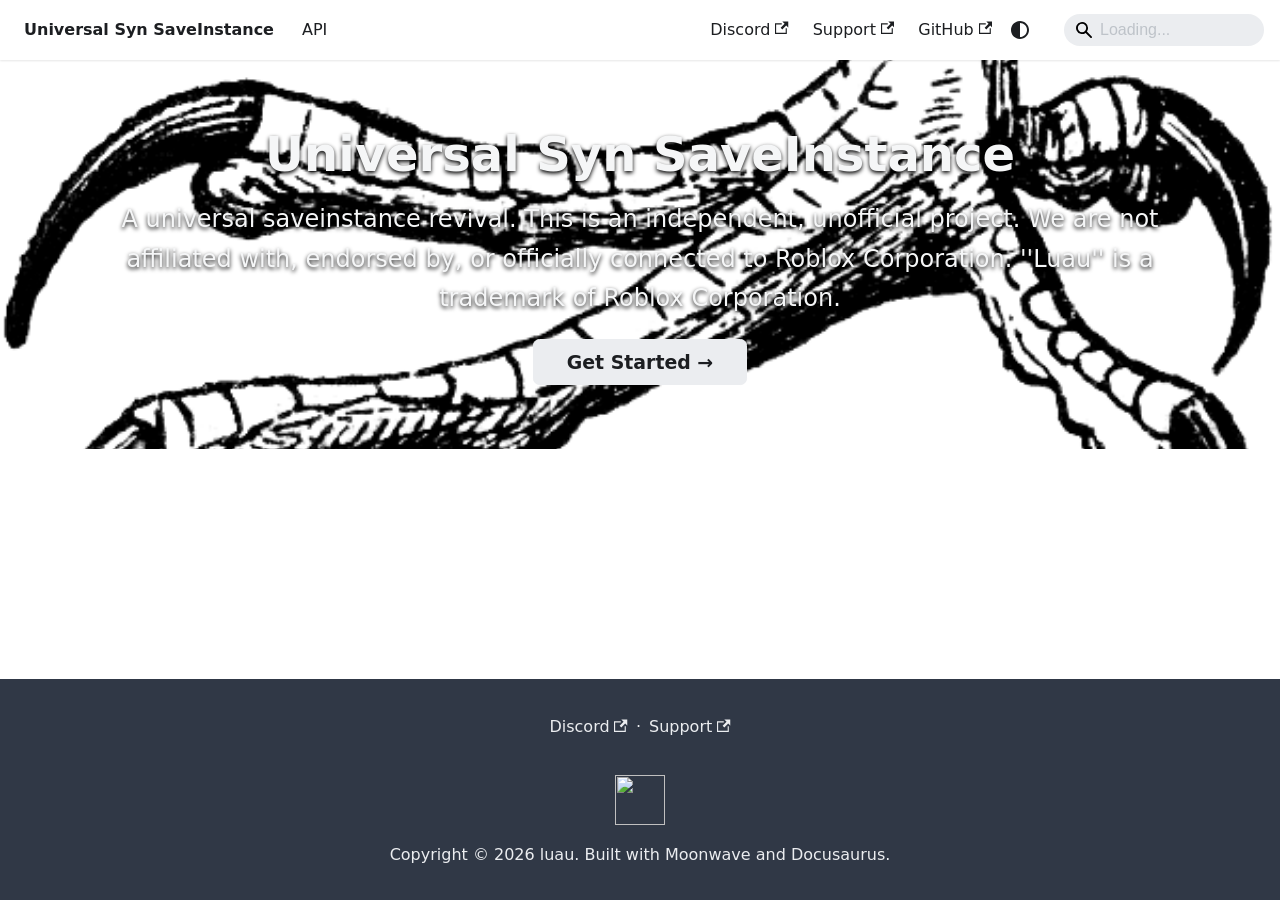
==== docs-site/index.html @ 11d21873 "archived docs site???" ====
<!doctype html>
<html lang="en" dir="ltr" class="plugin-pages plugin-id-default" data-has-hydrated="false">
<head>
<meta charset="UTF-8">
<meta name="generator" content="Docusaurus v3.10.1">
<title data-rh="true">Universal Syn SaveInstance</title><meta data-rh="true" name="viewport" content="width=device-width,initial-scale=1"><meta data-rh="true" name="twitter:card" content="summary_large_image"><meta data-rh="true" property="og:url" content="https://andrewexec.github.io/USSI-Redux/"><meta data-rh="true" property="og:locale" content="en"><meta data-rh="true" name="docusaurus_locale" content="en"><meta data-rh="true" name="docusaurus_tag" content="default"><meta data-rh="true" name="docsearch:language" content="en"><meta data-rh="true" name="docsearch:docusaurus_tag" content="default"><meta data-rh="true" property="og:title" content="Universal Syn SaveInstance"><link data-rh="true" rel="icon" href="/USSI-Redux/favicon.png"><link data-rh="true" rel="canonical" href="https://andrewexec.github.io/USSI-Redux/"><link data-rh="true" rel="alternate" href="https://andrewexec.github.io/USSI-Redux/" hreflang="en"><link data-rh="true" rel="alternate" href="https://andrewexec.github.io/USSI-Redux/" hreflang="x-default"><script data-rh="true">function insertBanner(){var n=document.createElement("div");n.id="__docusaurus-base-url-issue-banner-container";n.innerHTML='\n<div id="__docusaurus-base-url-issue-banner" style="border: thick solid red; background-color: rgb(255, 230, 179); margin: 20px; padding: 20px; font-size: 20px;">\n   <p style="font-weight: bold; font-size: 30px;">Your Docusaurus site did not load properly.</p>\n   <p>A very common reason is a wrong site <a href="https://docusaurus.io/docs/docusaurus.config.js/#baseUrl" style="font-weight: bold;">baseUrl configuration</a>.</p>\n   <p>Current configured baseUrl = <span style="font-weight: bold; color: red;">/USSI-Redux/</span> </p>\n   <p>We suggest trying baseUrl = <span id="__docusaurus-base-url-issue-banner-suggestion-container" style="font-weight: bold; color: green;"></span></p>\n</div>\n',document.body.prepend(n);var e=document.getElementById("__docusaurus-base-url-issue-banner-suggestion-container"),s=window.location.pathname,o="/"===s.substr(-1)?s:s+"/";e.innerHTML=o}document.addEventListener("DOMContentLoaded",(function(){void 0===window.docusaurus&&insertBanner()}))</script><link rel="stylesheet" href="assets/css/styles.0ed07045.css">
<script src="/USSI-Redux/assets/js/runtime~main.121fcdda.js" defer="defer"></script>
<script src="/USSI-Redux/assets/js/main.7735ae00.js" defer="defer"></script>
</head>
<body>
<svg style="display: none;"><defs>
<symbol id="theme-svg-external-link" viewBox="0 0 24 24"><path fill="currentColor" d="M21 13v10h-21v-19h12v2h-10v15h17v-8h2zm3-12h-10.988l4.035 4-6.977 7.07 2.828 2.828 6.977-7.07 4.125 4.172v-11z"/></symbol>
</defs></svg>
<script>!function(){var t=function(){try{return new URLSearchParams(window.location.search).get("docusaurus-theme")}catch(t){}}()||function(){try{return window.localStorage.getItem("theme")}catch(t){}}();document.documentElement.setAttribute("data-theme",t||(window.matchMedia("(prefers-color-scheme: dark)").matches?"dark":"light")),document.documentElement.setAttribute("data-theme-choice",t||"system")}(),function(){try{const c=new URLSearchParams(window.location.search).entries();for(var[t,e]of c)if(t.startsWith("docusaurus-data-")){var a=t.replace("docusaurus-data-","data-");document.documentElement.setAttribute(a,e)}}catch(t){}}()</script><div id="__docusaurus"><div role="region" aria-label="Skip to main content"><a class="skipToContent_fXgn" href="#__docusaurus_skipToContent_fallback">Skip to main content</a></div><nav aria-label="Main" class="theme-layout-navbar navbar navbar--fixed-top"><div class="navbar__inner"><div class="theme-layout-navbar-left navbar__items"><button aria-label="Toggle navigation bar" aria-expanded="false" class="navbar__toggle clean-btn" type="button"><svg width="30" height="30" viewBox="0 0 30 30" aria-hidden="true"><path stroke="currentColor" stroke-linecap="round" stroke-miterlimit="10" stroke-width="2" d="M4 7h22M4 15h22M4 23h22"></path></svg></button><a class="navbar__brand" href="/USSI-Redux/"><div class="navbar__logo"><img src="/USSI-Redux/favicon.png" alt="" class="themedComponent_mlkZ themedComponent--light_NVdE"><img src="/USSI-Redux/favicon.png" alt="" class="themedComponent_mlkZ themedComponent--dark_xIcU"></div><b class="navbar__title text--truncate">Universal Syn SaveInstance</b></a><a class="navbar__item navbar__link" href="/USSI-Redux/api/">API</a></div><div class="theme-layout-navbar-right navbar__items navbar__items--right"><a href="https://discord.gg/wx4ThpAsmw" target="_blank" rel="noopener noreferrer" class="navbar__item navbar__link">Discord<svg width="13.5" height="13.5" aria-label="(opens in new tab)" class="iconExternalLink_nPIU"><use href="#theme-svg-external-link"></use></svg></a><a href="https://ko-fi.com/M4M1JNH5G" target="_blank" rel="noopener noreferrer" class="navbar__item navbar__link">Support<svg width="13.5" height="13.5" aria-label="(opens in new tab)" class="iconExternalLink_nPIU"><use href="#theme-svg-external-link"></use></svg></a><a href="https://github.com/andrewexec/USSI-Redux" target="_blank" rel="noopener noreferrer" class="navbar__item navbar__link">GitHub<svg width="13.5" height="13.5" aria-label="(opens in new tab)" class="iconExternalLink_nPIU"><use href="#theme-svg-external-link"></use></svg></a><div class="toggle_vylO colorModeToggle_DEke"><button class="clean-btn toggleButton_gllP toggleButtonDisabled_aARS" type="button" disabled="" title="system mode" aria-label="Switch between dark and light mode (currently system mode)"><svg viewBox="0 0 24 24" width="24" height="24" aria-hidden="true" class="toggleIcon_g3eP lightToggleIcon_pyhR"><path fill="currentColor" d="M12,9c1.65,0,3,1.35,3,3s-1.35,3-3,3s-3-1.35-3-3S10.35,9,12,9 M12,7c-2.76,0-5,2.24-5,5s2.24,5,5,5s5-2.24,5-5 S14.76,7,12,7L12,7z M2,13l2,0c0.55,0,1-0.45,1-1s-0.45-1-1-1l-2,0c-0.55,0-1,0.45-1,1S1.45,13,2,13z M20,13l2,0c0.55,0,1-0.45,1-1 s-0.45-1-1-1l-2,0c-0.55,0-1,0.45-1,1S19.45,13,20,13z M11,2v2c0,0.55,0.45,1,1,1s1-0.45,1-1V2c0-0.55-0.45-1-1-1S11,1.45,11,2z M11,20v2c0,0.55,0.45,1,1,1s1-0.45,1-1v-2c0-0.55-0.45-1-1-1C11.45,19,11,19.45,11,20z M5.99,4.58c-0.39-0.39-1.03-0.39-1.41,0 c-0.39,0.39-0.39,1.03,0,1.41l1.06,1.06c0.39,0.39,1.03,0.39,1.41,0s0.39-1.03,0-1.41L5.99,4.58z M18.36,16.95 c-0.39-0.39-1.03-0.39-1.41,0c-0.39,0.39-0.39,1.03,0,1.41l1.06,1.06c0.39,0.39,1.03,0.39,1.41,0c0.39-0.39,0.39-1.03,0-1.41 L18.36,16.95z M19.42,5.99c0.39-0.39,0.39-1.03,0-1.41c-0.39-0.39-1.03-0.39-1.41,0l-1.06,1.06c-0.39,0.39-0.39,1.03,0,1.41 s1.03,0.39,1.41,0L19.42,5.99z M7.05,18.36c0.39-0.39,0.39-1.03,0-1.41c-0.39-0.39-1.03-0.39-1.41,0l-1.06,1.06 c-0.39,0.39-0.39,1.03,0,1.41s1.03,0.39,1.41,0L7.05,18.36z"></path></svg><svg viewBox="0 0 24 24" width="24" height="24" aria-hidden="true" class="toggleIcon_g3eP darkToggleIcon_wfgR"><path fill="currentColor" d="M9.37,5.51C9.19,6.15,9.1,6.82,9.1,7.5c0,4.08,3.32,7.4,7.4,7.4c0.68,0,1.35-0.09,1.99-0.27C17.45,17.19,14.93,19,12,19 c-3.86,0-7-3.14-7-7C5,9.07,6.81,6.55,9.37,5.51z M12,3c-4.97,0-9,4.03-9,9s4.03,9,9,9s9-4.03,9-9c0-0.46-0.04-0.92-0.1-1.36 c-0.98,1.37-2.58,2.26-4.4,2.26c-2.98,0-5.4-2.42-5.4-5.4c0-1.81,0.89-3.42,2.26-4.4C12.92,3.04,12.46,3,12,3L12,3z"></path></svg><svg viewBox="0 0 24 24" width="24" height="24" aria-hidden="true" class="toggleIcon_g3eP systemToggleIcon_QzmC"><path fill="currentColor" d="m12 21c4.971 0 9-4.029 9-9s-4.029-9-9-9-9 4.029-9 9 4.029 9 9 9zm4.95-13.95c1.313 1.313 2.05 3.093 2.05 4.95s-0.738 3.637-2.05 4.95c-1.313 1.313-3.093 2.05-4.95 2.05v-14c1.857 0 3.637 0.737 4.95 2.05z"></path></svg></button></div><div class="navbarSearchContainer_Bca1"><div class="navbar__search"><span aria-label="expand searchbar" role="button" class="search-icon" tabindex="0"></span><input id="search_input_react" type="search" placeholder="Loading..." aria-label="Search" class="navbar__search-input search-bar" disabled=""></div></div></div></div><div role="presentation" class="navbar-sidebar__backdrop"></div></nav><div id="__docusaurus_skipToContent_fallback" class="theme-layout-main main-wrapper mainWrapper_z2l0"><header class="hero heroBanner_e1Bh" style="background-image:url(&quot;logo.png&quot;)"><div class="container"><h1 class="hero__title titleOnBannerImage_r7kd">Universal Syn SaveInstance</h1><p class="hero__subtitle taglineOnBannerImage_dLPr">A universal saveinstance revival. This is an independent, unofficial project. We are not affiliated with, endorsed by, or officially connected to Roblox Corporation. &#x27;&#x27;Luau&#x27;&#x27; is a trademark of Roblox Corporation.</p><div class="buttons_VwD3"><a class="button button--secondary button--lg" href="/USSI-Redux/api">Get Started →</a></div></div></header><main><div class="container"></div></main></div><footer class="theme-layout-footer footer footer--dark"><div class="container container-fluid"><div class="footer__links text--center"><div class="footer__links"><a href="https://discord.gg/wx4ThpAsmw" target="_blank" rel="noopener noreferrer" class="footer__link-item">Discord<svg width="13.5" height="13.5" aria-label="(opens in new tab)" class="iconExternalLink_nPIU"><use href="#theme-svg-external-link"></use></svg></a><span class="footer__link-separator">·</span><a href="https://ko-fi.com/M4M1JNH5G" target="_blank" rel="noopener noreferrer" class="footer__link-item">Support<svg width="13.5" height="13.5" aria-label="(opens in new tab)" class="iconExternalLink_nPIU"><use href="#theme-svg-external-link"></use></svg></a></div></div><div class="footer__bottom text--center"><div class="margin-bottom--sm"><img src="/USSI-Redux/favicon.png" class="footer__logo themedComponent_mlkZ themedComponent--light_NVdE" width="50" height="50"><img src="/USSI-Redux/favicon.png" class="footer__logo themedComponent_mlkZ themedComponent--dark_xIcU" width="50" height="50"></div><div class="footer__copyright">Copyright © 2026 luau. Built with Moonwave and Docusaurus.</div></div></div></footer></div>
</body>
</html>
---- docs-site/assets/css/styles.0ed07045.css ----
.col,.container{padding:0 var(--ifm-spacing-horizontal);width:100%}.markdown>h2,.markdown>h3,.markdown>h4,.markdown>h5,.markdown>h6{margin-bottom:calc(var(--ifm-heading-vertical-rhythm-bottom)*var(--ifm-leading))}body,ol ol,ol ul,ul ol,ul ul{margin:0}blockquote,pre{margin:0 0 var(--ifm-spacing-vertical)}.breadcrumbs__link,.button{transition-timing-function:var(--ifm-transition-timing-default)}.button,code{vertical-align:middle}.button--outline.button--active,.button--outline:active,.button--outline:hover,:root{--ifm-button-color:var(--ifm-font-color-base-inverse)}.menu__link:hover,a{transition:color var(--ifm-transition-fast) var(--ifm-transition-timing-default)}.navbar--dark,:root{--ifm-navbar-link-hover-color:var(--ifm-color-primary)}.menu,.navbar-sidebar{overflow-x:hidden}:root,html[data-theme=dark]{--ifm-color-emphasis-500:var(--ifm-color-gray-500)}.button,.dropdown__link,.searchbox,.text--truncate{white-space:nowrap}.searchbox__reset:focus,.searchbox__submit:focus{outline:0}.markdown li,body{word-wrap:break-word}.toggleButton_gllP,html{-webkit-tap-highlight-color:transparent}:root{--ifm-color-scheme:light;--ifm-dark-value:10%;--ifm-darker-value:15%;--ifm-darkest-value:30%;--ifm-light-value:15%;--ifm-lighter-value:30%;--ifm-lightest-value:50%;--ifm-contrast-background-value:90%;--ifm-contrast-foreground-value:70%;--ifm-contrast-background-dark-value:70%;--ifm-contrast-foreground-dark-value:90%;--ifm-color-primary:#3578e5;--ifm-color-secondary:#ebedf0;--ifm-color-success:#00a400;--ifm-color-info:#54c7ec;--ifm-color-warning:#ffba00;--ifm-color-danger:#fa383e;--ifm-color-primary-dark:#306cce;--ifm-color-primary-darker:#2d66c3;--ifm-color-primary-darkest:#2554a0;--ifm-color-primary-light:#538ce9;--ifm-color-primary-lighter:#72a1ed;--ifm-color-primary-lightest:#9abcf2;--ifm-color-primary-contrast-background:#ebf2fc;--ifm-color-primary-contrast-foreground:#102445;--ifm-color-secondary-dark:#d4d5d8;--ifm-color-secondary-darker:#c8c9cc;--ifm-color-secondary-darkest:#a4a6a8;--ifm-color-secondary-light:#eef0f2;--ifm-color-secondary-lighter:#f1f2f5;--ifm-color-secondary-lightest:#f5f6f8;--ifm-color-secondary-contrast-background:#fdfdfe;--ifm-color-secondary-contrast-foreground:#474748;--ifm-color-success-dark:#009400;--ifm-color-success-darker:#008b00;--ifm-color-success-darkest:#007300;--ifm-color-success-light:#26b226;--ifm-color-success-lighter:#4dbf4d;--ifm-color-success-lightest:#80d280;--ifm-color-success-contrast-background:#e6f6e6;--ifm-color-success-contrast-foreground:#003100;--ifm-color-info-dark:#4cb3d4;--ifm-color-info-darker:#47a9c9;--ifm-color-info-darkest:#3b8ba5;--ifm-color-info-light:#6ecfef;--ifm-color-info-lighter:#87d8f2;--ifm-color-info-lightest:#aae3f6;--ifm-color-info-contrast-background:#eef9fd;--ifm-color-info-contrast-foreground:#193c47;--ifm-color-warning-dark:#e6a700;--ifm-color-warning-darker:#d99e00;--ifm-color-warning-darkest:#b38200;--ifm-color-warning-light:#ffc426;--ifm-color-warning-lighter:#ffcf4d;--ifm-color-warning-lightest:#ffdd80;--ifm-color-warning-contrast-background:#fff8e6;--ifm-color-warning-contrast-foreground:#4d3800;--ifm-color-danger-dark:#e13238;--ifm-color-danger-darker:#d53035;--ifm-color-danger-darkest:#af272b;--ifm-color-danger-light:#fb565b;--ifm-color-danger-lighter:#fb7478;--ifm-color-danger-lightest:#fd9c9f;--ifm-color-danger-contrast-background:#ffebec;--ifm-color-danger-contrast-foreground:#4b1113;--ifm-color-white:#fff;--ifm-color-black:#000;--ifm-color-gray-0:var(--ifm-color-white);--ifm-color-gray-100:#f5f6f7;--ifm-color-gray-200:#ebedf0;--ifm-color-gray-300:#dadde1;--ifm-color-gray-400:#ccd0d5;--ifm-color-gray-500:#bec3c9;--ifm-color-gray-600:#8d949e;--ifm-color-gray-700:#606770;--ifm-color-gray-800:#444950;--ifm-color-gray-900:#1c1e21;--ifm-color-gray-1000:var(--ifm-color-black);--ifm-color-emphasis-0:var(--ifm-color-gray-0);--ifm-color-emphasis-100:var(--ifm-color-gray-100);--ifm-color-emphasis-200:var(--ifm-color-gray-200);--ifm-color-emphasis-300:var(--ifm-color-gray-300);--ifm-color-emphasis-400:var(--ifm-color-gray-400);--ifm-color-emphasis-600:var(--ifm-color-gray-600);--ifm-color-emphasis-700:var(--ifm-color-gray-700);--ifm-color-emphasis-800:var(--ifm-color-gray-800);--ifm-color-emphasis-900:var(--ifm-color-gray-900);--ifm-color-emphasis-1000:var(--ifm-color-gray-1000);--ifm-color-content:var(--ifm-color-emphasis-900);--ifm-color-content-inverse:var(--ifm-color-emphasis-0);--ifm-color-content-secondary:#525860;--ifm-background-color:#0000;--ifm-background-surface-color:var(--ifm-color-content-inverse);--ifm-global-border-width:1px;--ifm-global-radius:0.4rem;--ifm-hover-overlay:#0000000d;--ifm-font-color-base:var(--ifm-color-content);--ifm-font-color-base-inverse:var(--ifm-color-content-inverse);--ifm-font-color-secondary:var(--ifm-color-content-secondary);--ifm-font-family-base:system-ui,-apple-system,Segoe UI,Roboto,Ubuntu,Cantarell,Noto Sans,sans-serif,BlinkMacSystemFont,"Segoe UI",Helvetica,Arial,sans-serif,"Apple Color Emoji","Segoe UI Emoji","Segoe UI Symbol";--ifm-font-family-monospace:SFMono-Regular,Menlo,Monaco,Consolas,"Liberation Mono","Courier New",monospace;--ifm-font-size-base:100%;--ifm-font-weight-light:300;--ifm-font-weight-normal:400;--ifm-font-weight-semibold:500;--ifm-font-weight-bold:700;--ifm-font-weight-base:var(--ifm-font-weight-normal);--ifm-line-height-base:1.65;--ifm-global-spacing:1rem;--ifm-spacing-vertical:var(--ifm-global-spacing);--ifm-spacing-horizontal:var(--ifm-global-spacing);--ifm-transition-fast:200ms;--ifm-transition-slow:400ms;--ifm-transition-timing-default:cubic-bezier(0.08,0.52,0.52,1);--ifm-global-shadow-lw:0 1px 2px 0 #0000001a;--ifm-global-shadow-md:0 5px 40px #0003;--ifm-global-shadow-tl:0 12px 28px 0 #0003,0 2px 4px 0 #0000001a;--ifm-z-index-dropdown:100;--ifm-z-index-fixed:200;--ifm-z-index-overlay:400;--ifm-container-width:1140px;--ifm-container-width-xl:1320px;--ifm-code-background:#f6f7f8;--ifm-code-border-radius:var(--ifm-global-radius);--ifm-code-font-size:90%;--ifm-code-padding-horizontal:0.1rem;--ifm-code-padding-vertical:0.1rem;--ifm-pre-background:var(--ifm-code-background);--ifm-pre-border-radius:var(--ifm-code-border-radius);--ifm-pre-color:inherit;--ifm-pre-line-height:1.45;--ifm-pre-padding:1rem;--ifm-heading-color:inherit;--ifm-heading-margin-top:0;--ifm-heading-margin-bottom:var(--ifm-spacing-vertical);--ifm-heading-font-family:var(--ifm-font-family-base);--ifm-heading-font-weight:var(--ifm-font-weight-bold);--ifm-heading-line-height:1.25;--ifm-h1-font-size:2rem;--ifm-h2-font-size:1.5rem;--ifm-h3-font-size:1.25rem;--ifm-h4-font-size:1rem;--ifm-h5-font-size:0.875rem;--ifm-h6-font-size:0.85rem;--ifm-image-alignment-padding:1.25rem;--ifm-leading-desktop:1.25;--ifm-leading:calc(var(--ifm-leading-desktop)*1rem);--ifm-list-left-padding:2rem;--ifm-list-margin:1rem;--ifm-list-item-margin:0.25rem;--ifm-list-paragraph-margin:1rem;--ifm-table-cell-padding:0.75rem;--ifm-table-background:#0000;--ifm-table-stripe-background:#00000008;--ifm-table-border-width:1px;--ifm-table-border-color:var(--ifm-color-emphasis-300);--ifm-table-head-background:inherit;--ifm-table-head-color:inherit;--ifm-table-head-font-weight:var(--ifm-font-weight-bold);--ifm-table-cell-color:inherit;--ifm-link-color:var(--ifm-color-primary);--ifm-link-decoration:none;--ifm-link-hover-color:var(--ifm-link-color);--ifm-link-hover-decoration:underline;--ifm-paragraph-margin-bottom:var(--ifm-leading);--ifm-blockquote-font-size:var(--ifm-font-size-base);--ifm-blockquote-border-left-width:2px;--ifm-blockquote-padding-horizontal:var(--ifm-spacing-horizontal);--ifm-blockquote-padding-vertical:0;--ifm-blockquote-shadow:none;--ifm-blockquote-color:var(--ifm-color-emphasis-800);--ifm-blockquote-border-color:var(--ifm-color-emphasis-300);--ifm-hr-background-color:var(--ifm-color-emphasis-500);--ifm-hr-height:1px;--ifm-hr-margin-vertical:1.5rem;--ifm-scrollbar-size:7px;--ifm-scrollbar-track-background-color:#f1f1f1;--ifm-scrollbar-thumb-background-color:silver;--ifm-scrollbar-thumb-hover-background-color:#a7a7a7;--ifm-alert-background-color:inherit;--ifm-alert-border-color:inherit;--ifm-alert-border-radius:var(--ifm-global-radius);--ifm-alert-border-width:0px;--ifm-alert-border-left-width:5px;--ifm-alert-color:var(--ifm-font-color-base);--ifm-alert-padding-horizontal:var(--ifm-spacing-horizontal);--ifm-alert-padding-vertical:var(--ifm-spacing-vertical);--ifm-alert-shadow:var(--ifm-global-shadow-lw);--ifm-avatar-intro-margin:1rem;--ifm-avatar-intro-alignment:inherit;--ifm-avatar-photo-size:3rem;--ifm-badge-background-color:inherit;--ifm-badge-border-color:inherit;--ifm-badge-border-radius:var(--ifm-global-radius);--ifm-badge-border-width:var(--ifm-global-border-width);--ifm-badge-color:var(--ifm-color-white);--ifm-badge-padding-horizontal:calc(var(--ifm-spacing-horizontal)*0.5);--ifm-badge-padding-vertical:calc(var(--ifm-spacing-vertical)*0.25);--ifm-breadcrumb-border-radius:1.5rem;--ifm-breadcrumb-spacing:0.5rem;--ifm-breadcrumb-color-active:var(--ifm-color-primary);--ifm-breadcrumb-item-background-active:var(--ifm-hover-overlay);--ifm-breadcrumb-padding-horizontal:0.8rem;--ifm-breadcrumb-padding-vertical:0.4rem;--ifm-breadcrumb-size-multiplier:1;--ifm-breadcrumb-separator:url('data:image/svg+xml;utf8,<svg xmlns="http://www.w3.org/2000/svg" x="0px" y="0px" viewBox="0 0 256 256"><g><g><polygon points="79.093,0 48.907,30.187 146.72,128 48.907,225.813 79.093,256 207.093,128"/></g></g><g></g><g></g><g></g><g></g><g></g><g></g><g></g><g></g><g></g><g></g><g></g><g></g><g></g><g></g><g></g></svg>');--ifm-breadcrumb-separator-filter:none;--ifm-breadcrumb-separator-size:0.5rem;--ifm-breadcrumb-separator-size-multiplier:1.25;--ifm-button-background-color:inherit;--ifm-button-border-color:var(--ifm-button-background-color);--ifm-button-border-width:var(--ifm-global-border-width);--ifm-button-font-weight:var(--ifm-font-weight-bold);--ifm-button-padding-horizontal:1.5rem;--ifm-button-padding-vertical:0.375rem;--ifm-button-size-multiplier:1;--ifm-button-transition-duration:var(--ifm-transition-fast);--ifm-button-border-radius:calc(var(--ifm-global-radius)*var(--ifm-button-size-multiplier));--ifm-button-group-spacing:2px;--ifm-card-background-color:var(--ifm-background-surface-color);--ifm-card-border-radius:calc(var(--ifm-global-radius)*2);--ifm-card-horizontal-spacing:var(--ifm-global-spacing);--ifm-card-vertical-spacing:var(--ifm-global-spacing);--ifm-toc-border-color:var(--ifm-color-emphasis-300);--ifm-toc-link-color:var(--ifm-color-content-secondary);--ifm-toc-padding-vertical:0.5rem;--ifm-toc-padding-horizontal:0.5rem;--ifm-dropdown-background-color:var(--ifm-background-surface-color);--ifm-dropdown-font-weight:var(--ifm-font-weight-semibold);--ifm-dropdown-link-color:var(--ifm-font-color-base);--ifm-dropdown-hover-background-color:var(--ifm-hover-overlay);--ifm-footer-background-color:var(--ifm-color-emphasis-100);--ifm-footer-color:inherit;--ifm-footer-link-color:var(--ifm-color-emphasis-700);--ifm-footer-link-hover-color:var(--ifm-color-primary);--ifm-footer-link-horizontal-spacing:0.5rem;--ifm-footer-padding-horizontal:calc(var(--ifm-spacing-horizontal)*2);--ifm-footer-padding-vertical:calc(var(--ifm-spacing-vertical)*2);--ifm-footer-title-color:inherit;--ifm-footer-logo-max-width:min(30rem,90vw);--ifm-hero-background-color:var(--ifm-background-surface-color);--ifm-hero-text-color:var(--ifm-color-emphasis-800);--ifm-menu-color:var(--ifm-color-emphasis-700);--ifm-menu-color-active:var(--ifm-color-primary);--ifm-menu-color-background-active:var(--ifm-hover-overlay);--ifm-menu-color-background-hover:var(--ifm-hover-overlay);--ifm-menu-link-padding-horizontal:0.75rem;--ifm-menu-link-padding-vertical:0.375rem;--ifm-menu-link-sublist-icon:url('data:image/svg+xml;utf8,<svg xmlns="http://www.w3.org/2000/svg" width="16px" height="16px" viewBox="0 0 24 24"><path fill="rgba(0,0,0,0.5)" d="M7.41 15.41L12 10.83l4.59 4.58L18 14l-6-6-6 6z"></path></svg>');--ifm-menu-link-sublist-icon-filter:none;--ifm-navbar-background-color:var(--ifm-background-surface-color);--ifm-navbar-height:3.75rem;--ifm-navbar-item-padding-horizontal:0.75rem;--ifm-navbar-item-padding-vertical:0.25rem;--ifm-navbar-link-color:var(--ifm-font-color-base);--ifm-navbar-link-active-color:var(--ifm-link-color);--ifm-navbar-padding-horizontal:var(--ifm-spacing-horizontal);--ifm-navbar-padding-vertical:calc(var(--ifm-spacing-vertical)*0.5);--ifm-navbar-shadow:var(--ifm-global-shadow-lw);--ifm-navbar-search-input-background-color:var(--ifm-color-emphasis-200);--ifm-navbar-search-input-color:var(--ifm-color-emphasis-800);--ifm-navbar-search-input-placeholder-color:var(--ifm-color-emphasis-500);--ifm-navbar-search-input-icon:url('data:image/svg+xml;utf8,<svg fill="currentColor" xmlns="http://www.w3.org/2000/svg" viewBox="0 0 16 16" height="16px" width="16px"><path d="M6.02945,10.20327a4.17382,4.17382,0,1,1,4.17382-4.17382A4.15609,4.15609,0,0,1,6.02945,10.20327Zm9.69195,4.2199L10.8989,9.59979A5.88021,5.88021,0,0,0,12.058,6.02856,6.00467,6.00467,0,1,0,9.59979,10.8989l4.82338,4.82338a.89729.89729,0,0,0,1.29912,0,.89749.89749,0,0,0-.00087-1.29909Z" /></svg>');--ifm-navbar-sidebar-width:83vw;--ifm-pagination-border-radius:var(--ifm-global-radius);--ifm-pagination-color-active:var(--ifm-color-primary);--ifm-pagination-font-size:1rem;--ifm-pagination-item-active-background:var(--ifm-hover-overlay);--ifm-pagination-page-spacing:0.2em;--ifm-pagination-padding-horizontal:calc(var(--ifm-spacing-horizontal)*1);--ifm-pagination-padding-vertical:calc(var(--ifm-spacing-vertical)*0.25);--ifm-pagination-nav-border-radius:var(--ifm-global-radius);--ifm-pagination-nav-color-hover:var(--ifm-color-primary);--ifm-pills-color-active:var(--ifm-color-primary);--ifm-pills-color-background-active:var(--ifm-hover-overlay);--ifm-pills-spacing:0.125rem;--ifm-tabs-color:var(--ifm-font-color-secondary);--ifm-tabs-color-active:var(--ifm-color-primary);--ifm-tabs-color-active-border:var(--ifm-tabs-color-active);--ifm-tabs-padding-horizontal:1rem;--ifm-tabs-padding-vertical:1rem;--docusaurus-progress-bar-color:var(--ifm-color-primary);--docusaurus-collapse-button-bg:#0000;--docusaurus-collapse-button-bg-hover:#0000001a;--docusaurus-announcement-bar-height:auto;--doc-sidebar-width:300px;--doc-sidebar-hidden-width:30px;--op-color:#f0b6b6}.badge--danger,.badge--info,.badge--primary,.badge--secondary,.badge--success,.badge--warning{--ifm-badge-border-color:var(--ifm-badge-background-color)}.button--link,.button--outline{--ifm-button-background-color:#0000}*,.algolia-autocomplete .ds-dropdown-menu *{box-sizing:border-box}html{background-color:var(--ifm-background-color);color:var(--ifm-font-color-base);color-scheme:var(--ifm-color-scheme);font:var(--ifm-font-size-base)/var(--ifm-line-height-base) var(--ifm-font-family-base);-webkit-font-smoothing:antialiased;text-rendering:optimizelegibility;-webkit-text-size-adjust:100%;text-size-adjust:100%}iframe{border:0;color-scheme:auto}.container{margin:0 auto;max-width:var(--ifm-container-width)}.container--fluid{max-width:inherit}.row{display:flex;flex-wrap:wrap;margin:0 calc(var(--ifm-spacing-horizontal)*-1)}.margin-bottom--none,.margin-vert--none,.markdown>:last-child{margin-bottom:0!important}.margin-top--none,.margin-vert--none{margin-top:0!important}.row--no-gutters{margin-left:0;margin-right:0}.margin-horiz--none,.margin-right--none{margin-right:0!important}.row--no-gutters>.col{padding-left:0;padding-right:0}.row--align-top{align-items:flex-start}.row--align-bottom{align-items:flex-end}.menuExternalLink_NmtK,.row--align-center{align-items:center}.row--align-stretch{align-items:stretch}.row--align-baseline{align-items:baseline}.col{--ifm-col-width:100%;flex:1 0;margin-left:0;max-width:var(--ifm-col-width)}.padding-bottom--none,.padding-vert--none{padding-bottom:0!important}.padding-top--none,.padding-vert--none{padding-top:0!important}.padding-horiz--none,.padding-left--none{padding-left:0!important}.padding-horiz--none,.padding-right--none{padding-right:0!important}.col[class*=col--]{flex:0 0 var(--ifm-col-width)}.col--1{--ifm-col-width:8.33333%}.col--offset-1{margin-left:8.33333%}.col--2{--ifm-col-width:16.66667%}.col--offset-2{margin-left:16.66667%}.col--3{--ifm-col-width:25%}.col--offset-3{margin-left:25%}.col--4{--ifm-col-width:33.33333%}.col--offset-4{margin-left:33.33333%}.col--5{--ifm-col-width:41.66667%}.col--offset-5{margin-left:41.66667%}.col--6{--ifm-col-width:50%}.col--offset-6{margin-left:50%}.col--7{--ifm-col-width:58.33333%}.col--offset-7{margin-left:58.33333%}.col--8{--ifm-col-width:66.66667%}.col--offset-8{margin-left:66.66667%}.col--9{--ifm-col-width:75%}.col--offset-9{margin-left:75%}.col--10{--ifm-col-width:83.33333%}.col--offset-10{margin-left:83.33333%}.col--11{--ifm-col-width:91.66667%}.col--offset-11{margin-left:91.66667%}.col--12{--ifm-col-width:100%}.col--offset-12{margin-left:100%}.margin-horiz--none,.margin-left--none{margin-left:0!important}.margin--none{margin:0!important}.margin-bottom--xs,.margin-vert--xs{margin-bottom:.25rem!important}.margin-top--xs,.margin-vert--xs{margin-top:.25rem!important}.margin-horiz--xs,.margin-left--xs{margin-left:.25rem!important}.margin-horiz--xs,.margin-right--xs{margin-right:.25rem!important}.margin--xs{margin:.25rem!important}.margin-bottom--sm,.margin-vert--sm{margin-bottom:.5rem!important}.margin-top--sm,.margin-vert--sm{margin-top:.5rem!important}.margin-horiz--sm,.margin-left--sm{margin-left:.5rem!important}.margin-horiz--sm,.margin-right--sm{margin-right:.5rem!important}.margin--sm{margin:.5rem!important}.margin-bottom--md,.margin-vert--md{margin-bottom:1rem!important}.margin-top--md,.margin-vert--md{margin-top:1rem!important}.margin-horiz--md,.margin-left--md{margin-left:1rem!important}.margin-horiz--md,.margin-right--md{margin-right:1rem!important}.margin--md{margin:1rem!important}.margin-bottom--lg,.margin-vert--lg{margin-bottom:2rem!important}.margin-top--lg,.margin-vert--lg{margin-top:2rem!important}.margin-horiz--lg,.margin-left--lg{margin-left:2rem!important}.margin-horiz--lg,.margin-right--lg{margin-right:2rem!important}.margin--lg{margin:2rem!important}.margin-bottom--xl,.margin-vert--xl{margin-bottom:5rem!important}.margin-top--xl,.margin-vert--xl{margin-top:5rem!important}.margin-horiz--xl,.margin-left--xl{margin-left:5rem!important}.margin-horiz--xl,.margin-right--xl{margin-right:5rem!important}.margin--xl{margin:5rem!important}.padding--none{padding:0!important}.padding-bottom--xs,.padding-vert--xs{padding-bottom:.25rem!important}.padding-top--xs,.padding-vert--xs{padding-top:.25rem!important}.padding-horiz--xs,.padding-left--xs{padding-left:.25rem!important}.padding-horiz--xs,.padding-right--xs{padding-right:.25rem!important}.padding--xs{padding:.25rem!important}.padding-bottom--sm,.padding-vert--sm{padding-bottom:.5rem!important}.padding-top--sm,.padding-vert--sm{padding-top:.5rem!important}.padding-horiz--sm,.padding-left--sm{padding-left:.5rem!important}.padding-horiz--sm,.padding-right--sm{padding-right:.5rem!important}.padding--sm{padding:.5rem!important}.padding-bottom--md,.padding-vert--md{padding-bottom:1rem!important}.padding-top--md,.padding-vert--md{padding-top:1rem!important}.padding-horiz--md,.padding-left--md{padding-left:1rem!important}.padding-horiz--md,.padding-right--md{padding-right:1rem!important}.padding--md{padding:1rem!important}.padding-bottom--lg,.padding-vert--lg{padding-bottom:2rem!important}.padding-top--lg,.padding-vert--lg{padding-top:2rem!important}.padding-horiz--lg,.padding-left--lg{padding-left:2rem!important}.padding-horiz--lg,.padding-right--lg{padding-right:2rem!important}.padding--lg{padding:2rem!important}.padding-bottom--xl,.padding-vert--xl{padding-bottom:5rem!important}.padding-top--xl,.padding-vert--xl{padding-top:5rem!important}.padding-horiz--xl,.padding-left--xl{padding-left:5rem!important}.padding-horiz--xl,.padding-right--xl{padding-right:5rem!important}.padding--xl{padding:5rem!important}code{background-color:var(--ifm-code-background);border:.1rem solid #0000001a;border-radius:var(--ifm-code-border-radius);font-family:var(--ifm-font-family-monospace);font-size:var(--ifm-code-font-size);padding:var(--ifm-code-padding-vertical) var(--ifm-code-padding-horizontal)}a code{color:inherit}pre{background-color:var(--ifm-pre-background);border-radius:var(--ifm-pre-border-radius);color:var(--ifm-pre-color);font:var(--ifm-code-font-size)/var(--ifm-pre-line-height) var(--ifm-font-family-monospace);overflow:auto;padding:var(--ifm-pre-padding)}pre code{background-color:initial;border:none;font-size:100%;line-height:inherit;padding:0}kbd{background-color:var(--ifm-color-emphasis-0);border:1px solid var(--ifm-color-emphasis-400);border-radius:.2rem;box-shadow:inset 0 -1px 0 var(--ifm-color-emphasis-400);color:var(--ifm-color-emphasis-800);font:80% var(--ifm-font-family-monospace);padding:.15rem .3rem}h1,h2,h3,h4,h5,h6{color:var(--ifm-heading-color);font-family:var(--ifm-heading-font-family);font-weight:var(--ifm-heading-font-weight);line-height:var(--ifm-heading-line-height);margin:var(--ifm-heading-margin-top) 0 var(--ifm-heading-margin-bottom) 0}h1{font-size:var(--ifm-h1-font-size)}h2{font-size:var(--ifm-h2-font-size)}h3{font-size:var(--ifm-h3-font-size)}h4{font-size:var(--ifm-h4-font-size)}h5{font-size:var(--ifm-h5-font-size)}h6{font-size:var(--ifm-h6-font-size)}img{max-width:100%}img[align=right]{padding-left:var(--image-alignment-padding)}img[align=left]{padding-right:var(--image-alignment-padding)}.markdown{--ifm-h1-vertical-rhythm-top:3;--ifm-h2-vertical-rhythm-top:2;--ifm-h3-vertical-rhythm-top:1.5;--ifm-heading-vertical-rhythm-top:1.25;--ifm-h1-vertical-rhythm-bottom:1.25;--ifm-heading-vertical-rhythm-bottom:1}.markdown:after,.markdown:before{content:"";display:table}.markdown:after{clear:both}.markdown h1:first-child{--ifm-h1-font-size:3rem;margin-bottom:calc(var(--ifm-h1-vertical-rhythm-bottom)*var(--ifm-leading))}.markdown>h2{--ifm-h2-font-size:2rem;margin-top:calc(var(--ifm-h2-vertical-rhythm-top)*var(--ifm-leading))}.markdown>h3{--ifm-h3-font-size:1.5rem;margin-top:calc(var(--ifm-h3-vertical-rhythm-top)*var(--ifm-leading))}.markdown>h4,.markdown>h5,.markdown>h6{margin-top:calc(var(--ifm-heading-vertical-rhythm-top)*var(--ifm-leading))}.markdown>p,.markdown>pre,.markdown>ul{margin-bottom:var(--ifm-leading)}.markdown li>p{margin-top:var(--ifm-list-paragraph-margin)}.markdown li+li{margin-top:var(--ifm-list-item-margin)}ol,ul{margin:0 0 var(--ifm-list-margin);padding-left:var(--ifm-list-left-padding)}ol ol,ul ol{list-style-type:lower-roman}ol ol ol,ol ul ol,ul ol ol,ul ul ol{list-style-type:lower-alpha}table{border-collapse:collapse;display:block;margin-bottom:var(--ifm-spacing-vertical);overflow:auto}table thead tr{border-bottom:2px solid var(--ifm-table-border-color)}table thead,table tr:nth-child(2n){background-color:var(--ifm-table-stripe-background)}table tr{background-color:var(--ifm-table-background);border-top:var(--ifm-table-border-width) solid var(--ifm-table-border-color)}table td,table th{border:var(--ifm-table-border-width) solid var(--ifm-table-border-color);padding:var(--ifm-table-cell-padding)}table th{background-color:var(--ifm-table-head-background);color:var(--ifm-table-head-color);font-weight:var(--ifm-table-head-font-weight)}table td{color:var(--ifm-table-cell-color)}strong{font-weight:var(--ifm-font-weight-bold)}a{color:var(--ifm-link-color);text-decoration:var(--ifm-link-decoration)}a:hover{color:var(--ifm-link-hover-color);text-decoration:var(--ifm-link-hover-decoration)}.button:hover,.text--no-decoration,.text--no-decoration:hover,a:not([href]){-webkit-text-decoration:none;text-decoration:none}p{margin:0 0 var(--ifm-paragraph-margin-bottom)}blockquote{border-left:var(--ifm-blockquote-border-left-width) solid var(--ifm-blockquote-border-color);box-shadow:var(--ifm-blockquote-shadow);color:var(--ifm-blockquote-color);font-size:var(--ifm-blockquote-font-size);padding:var(--ifm-blockquote-padding-vertical) var(--ifm-blockquote-padding-horizontal)}blockquote>:first-child{margin-top:0}blockquote>:last-child{margin-bottom:0}hr{background-color:var(--ifm-hr-background-color);border:0;height:var(--ifm-hr-height);margin:var(--ifm-hr-margin-vertical) 0}.shadow--lw{box-shadow:var(--ifm-global-shadow-lw)!important}.shadow--md{box-shadow:var(--ifm-global-shadow-md)!important}.shadow--tl{box-shadow:var(--ifm-global-shadow-tl)!important}.text--primary{color:var(--ifm-color-primary)}.text--secondary{color:var(--ifm-color-secondary)}.text--success{color:var(--ifm-color-success)}.text--info{color:var(--ifm-color-info)}.text--warning{color:var(--ifm-color-warning)}.text--danger{color:var(--ifm-color-danger)}.text--center{text-align:center}.text--left{text-align:left}.text--justify{text-align:justify}.text--right{text-align:right}.text--capitalize{text-transform:capitalize}.text--lowercase{text-transform:lowercase}.admonition h5,.alert__heading,.text--uppercase{text-transform:uppercase}.text--light{font-weight:var(--ifm-font-weight-light)}.text--normal{font-weight:var(--ifm-font-weight-normal)}.text--semibold{font-weight:var(--ifm-font-weight-semibold)}.text--bold{font-weight:var(--ifm-font-weight-bold)}.text--italic,.token.italic{font-style:italic}.text--truncate{overflow:hidden;text-overflow:ellipsis}.text--break{word-wrap:break-word!important;word-break:break-word!important}.docPage_Dpn1 .member_J0w1 code,.docTitle_mZRt,a.menu__link{word-break:break-word}.clean-btn{background:none;border:none;color:inherit;cursor:pointer;font-family:inherit;padding:0}.alert,.alert .close{color:var(--ifm-alert-foreground-color)}.clean-list{list-style:none;padding-left:0}.alert--primary{--ifm-alert-background-color:var(--ifm-color-primary-contrast-background);--ifm-alert-background-color-highlight:#3578e526;--ifm-alert-foreground-color:var(--ifm-color-primary-contrast-foreground);--ifm-alert-border-color:var(--ifm-color-primary-dark)}.alert--secondary{--ifm-alert-background-color:var(--ifm-color-secondary-contrast-background);--ifm-alert-background-color-highlight:#ebedf026;--ifm-alert-foreground-color:var(--ifm-color-secondary-contrast-foreground);--ifm-alert-border-color:var(--ifm-color-secondary-dark)}.alert--success{--ifm-alert-background-color:var(--ifm-color-success-contrast-background);--ifm-alert-background-color-highlight:#00a40026;--ifm-alert-foreground-color:var(--ifm-color-success-contrast-foreground);--ifm-alert-border-color:var(--ifm-color-success-dark)}.alert--info{--ifm-alert-background-color:var(--ifm-color-info-contrast-background);--ifm-alert-background-color-highlight:#54c7ec26;--ifm-alert-foreground-color:var(--ifm-color-info-contrast-foreground);--ifm-alert-border-color:var(--ifm-color-info-dark)}.alert--warning{--ifm-alert-background-color:var(--ifm-color-warning-contrast-background);--ifm-alert-background-color-highlight:#ffba0026;--ifm-alert-foreground-color:var(--ifm-color-warning-contrast-foreground);--ifm-alert-border-color:var(--ifm-color-warning-dark)}.alert--danger{--ifm-alert-background-color:var(--ifm-color-danger-contrast-background);--ifm-alert-background-color-highlight:#fa383e26;--ifm-alert-foreground-color:var(--ifm-color-danger-contrast-foreground);--ifm-alert-border-color:var(--ifm-color-danger-dark)}.alert{--ifm-code-background:var(--ifm-alert-background-color-highlight);--ifm-link-color:var(--ifm-alert-foreground-color);--ifm-link-hover-color:var(--ifm-alert-foreground-color);--ifm-link-decoration:underline;--ifm-tabs-color:var(--ifm-alert-foreground-color);--ifm-tabs-color-active:var(--ifm-alert-foreground-color);--ifm-tabs-color-active-border:var(--ifm-alert-border-color);background-color:var(--ifm-alert-background-color);border:var(--ifm-alert-border-width) solid var(--ifm-alert-border-color);border-left-width:var(--ifm-alert-border-left-width);border-radius:var(--ifm-alert-border-radius);box-shadow:var(--ifm-alert-shadow);padding:var(--ifm-alert-padding-vertical) var(--ifm-alert-padding-horizontal)}.alert__heading{align-items:center;display:flex;font:700 var(--ifm-h5-font-size)/var(--ifm-heading-line-height) var(--ifm-heading-font-family);margin-bottom:.5rem}.alert__icon{display:inline-flex;margin-right:.4em}.alert__icon svg{fill:var(--ifm-alert-foreground-color);stroke:var(--ifm-alert-foreground-color);stroke-width:0}.alert .close{margin:calc(var(--ifm-alert-padding-vertical)*-1) calc(var(--ifm-alert-padding-horizontal)*-1) 0 0;opacity:.75}.alert .close:focus,.alert .close:hover{opacity:1}.alert a{text-decoration-color:var(--ifm-alert-border-color)}.alert a:hover{text-decoration-thickness:2px}.avatar{column-gap:var(--ifm-avatar-intro-margin);display:flex}.avatar__photo{border-radius:50%;display:block;height:var(--ifm-avatar-photo-size);overflow:hidden;width:var(--ifm-avatar-photo-size)}.card--full-height,.navbar__logo img,body,html{height:100%}.avatar__photo--sm{--ifm-avatar-photo-size:2rem}.avatar__photo--lg{--ifm-avatar-photo-size:4rem}.avatar__photo--xl{--ifm-avatar-photo-size:6rem}.avatar__intro{display:flex;flex:1 1;flex-direction:column;justify-content:center;text-align:var(--ifm-avatar-intro-alignment)}.badge,.breadcrumbs__item,.breadcrumbs__link,.button,.dropdown>.navbar__link:after{display:inline-block}.avatar__name{font:700 var(--ifm-h4-font-size)/var(--ifm-heading-line-height) var(--ifm-font-family-base)}.avatar__subtitle{margin-top:.25rem}.avatar--vertical{--ifm-avatar-intro-alignment:center;--ifm-avatar-intro-margin:0.5rem;align-items:center;flex-direction:column}.badge{background-color:var(--ifm-badge-background-color);border:var(--ifm-badge-border-width) solid var(--ifm-badge-border-color);border-radius:var(--ifm-badge-border-radius);color:var(--ifm-badge-color);font-size:75%;font-weight:var(--ifm-font-weight-bold);line-height:1;padding:var(--ifm-badge-padding-vertical) var(--ifm-badge-padding-horizontal)}.badge--primary{--ifm-badge-background-color:var(--ifm-color-primary)}.badge--secondary{--ifm-badge-background-color:var(--ifm-color-secondary);color:var(--ifm-color-black)}.breadcrumbs__link,.button.button--secondary.button--outline:not(.button--active):not(:hover){color:var(--ifm-font-color-base)}.badge--success{--ifm-badge-background-color:var(--ifm-color-success)}.badge--info{--ifm-badge-background-color:var(--ifm-color-info)}.badge--warning{--ifm-badge-background-color:var(--ifm-color-warning)}.badge--danger{--ifm-badge-background-color:var(--ifm-color-danger)}.breadcrumbs{margin-bottom:0;padding-left:0}.breadcrumbs__item:not(:last-child):after{background:var(--ifm-breadcrumb-separator) center;content:" ";display:inline-block;filter:var(--ifm-breadcrumb-separator-filter);height:calc(var(--ifm-breadcrumb-separator-size)*var(--ifm-breadcrumb-size-multiplier)*var(--ifm-breadcrumb-separator-size-multiplier));margin:0 var(--ifm-breadcrumb-spacing);opacity:.5;width:calc(var(--ifm-breadcrumb-separator-size)*var(--ifm-breadcrumb-size-multiplier)*var(--ifm-breadcrumb-separator-size-multiplier))}.breadcrumbs__item--active .breadcrumbs__link{background:var(--ifm-breadcrumb-item-background-active);color:var(--ifm-breadcrumb-color-active)}.breadcrumbs__link{border-radius:var(--ifm-breadcrumb-border-radius);font-size:calc(1rem*var(--ifm-breadcrumb-size-multiplier));padding:calc(var(--ifm-breadcrumb-padding-vertical)*var(--ifm-breadcrumb-size-multiplier)) calc(var(--ifm-breadcrumb-padding-horizontal)*var(--ifm-breadcrumb-size-multiplier));transition-duration:var(--ifm-transition-fast);transition-property:background,color}.breadcrumbs__link:any-link:hover,.breadcrumbs__link:link:hover,.breadcrumbs__link:visited:hover,area[href].breadcrumbs__link:hover{background:var(--ifm-breadcrumb-item-background-active);-webkit-text-decoration:none;text-decoration:none}.breadcrumbs--sm{--ifm-breadcrumb-size-multiplier:0.8}.breadcrumbs--lg{--ifm-breadcrumb-size-multiplier:1.2}.button{background-color:var(--ifm-button-background-color);border:var(--ifm-button-border-width) solid var(--ifm-button-border-color);border-radius:var(--ifm-button-border-radius);cursor:pointer;font-size:calc(.875rem*var(--ifm-button-size-multiplier));font-weight:var(--ifm-button-font-weight);line-height:1.5;padding:calc(var(--ifm-button-padding-vertical)*var(--ifm-button-size-multiplier)) calc(var(--ifm-button-padding-horizontal)*var(--ifm-button-size-multiplier));text-align:center;transition-duration:var(--ifm-button-transition-duration);transition-property:color,background,border-color;-webkit-user-select:none;user-select:none}.button,.button:hover{color:var(--ifm-button-color)}.button--outline{--ifm-button-color:var(--ifm-button-border-color)}.button--outline:hover{--ifm-button-background-color:var(--ifm-button-border-color)}.button--link{--ifm-button-border-color:#0000;color:var(--ifm-link-color);text-decoration:var(--ifm-link-decoration)}.button--link.button--active,.button--link:active,.button--link:hover{color:var(--ifm-link-hover-color);text-decoration:var(--ifm-link-hover-decoration)}.algolia-autocomplete .algolia-docsearch-suggestion,.dropdown__link--active,.dropdown__link:hover,.menu__link:hover,.navbar__brand:hover,.navbar__link--active,.navbar__link:hover,.pagination-nav__link:hover,.pagination__link:hover,.sourceButton_sEho:focus,.sourceButton_sEho:hover{-webkit-text-decoration:none;text-decoration:none}.button.disabled,.button:disabled,.button[disabled]{opacity:.65;pointer-events:none}.button--sm{--ifm-button-size-multiplier:0.8}.button--lg{--ifm-button-size-multiplier:1.35}.button--block{display:block;width:100%}.button.button--secondary{color:var(--ifm-color-gray-900)}:where(.button--primary){--ifm-button-background-color:var(--ifm-color-primary);--ifm-button-border-color:var(--ifm-color-primary)}:where(.button--primary):not(.button--outline):hover{--ifm-button-background-color:var(--ifm-color-primary-dark);--ifm-button-border-color:var(--ifm-color-primary-dark)}.button--primary.button--active,.button--primary:active{--ifm-button-background-color:var(--ifm-color-primary-darker);--ifm-button-border-color:var(--ifm-color-primary-darker)}:where(.button--secondary){--ifm-button-background-color:var(--ifm-color-secondary);--ifm-button-border-color:var(--ifm-color-secondary)}:where(.button--secondary):not(.button--outline):hover{--ifm-button-background-color:var(--ifm-color-secondary-dark);--ifm-button-border-color:var(--ifm-color-secondary-dark)}.button--secondary.button--active,.button--secondary:active{--ifm-button-background-color:var(--ifm-color-secondary-darker);--ifm-button-border-color:var(--ifm-color-secondary-darker)}:where(.button--success){--ifm-button-background-color:var(--ifm-color-success);--ifm-button-border-color:var(--ifm-color-success)}:where(.button--success):not(.button--outline):hover{--ifm-button-background-color:var(--ifm-color-success-dark);--ifm-button-border-color:var(--ifm-color-success-dark)}.button--success.button--active,.button--success:active{--ifm-button-background-color:var(--ifm-color-success-darker);--ifm-button-border-color:var(--ifm-color-success-darker)}:where(.button--info){--ifm-button-background-color:var(--ifm-color-info);--ifm-button-border-color:var(--ifm-color-info)}:where(.button--info):not(.button--outline):hover{--ifm-button-background-color:var(--ifm-color-info-dark);--ifm-button-border-color:var(--ifm-color-info-dark)}.button--info.button--active,.button--info:active{--ifm-button-background-color:var(--ifm-color-info-darker);--ifm-button-border-color:var(--ifm-color-info-darker)}:where(.button--warning){--ifm-button-background-color:var(--ifm-color-warning);--ifm-button-border-color:var(--ifm-color-warning)}:where(.button--warning):not(.button--outline):hover{--ifm-button-background-color:var(--ifm-color-warning-dark);--ifm-button-border-color:var(--ifm-color-warning-dark)}.button--warning.button--active,.button--warning:active{--ifm-button-background-color:var(--ifm-color-warning-darker);--ifm-button-border-color:var(--ifm-color-warning-darker)}:where(.button--danger){--ifm-button-background-color:var(--ifm-color-danger);--ifm-button-border-color:var(--ifm-color-danger)}:where(.button--danger):not(.button--outline):hover{--ifm-button-background-color:var(--ifm-color-danger-dark);--ifm-button-border-color:var(--ifm-color-danger-dark)}.button--danger.button--active,.button--danger:active{--ifm-button-background-color:var(--ifm-color-danger-darker);--ifm-button-border-color:var(--ifm-color-danger-darker)}.button-group{display:inline-flex;gap:var(--ifm-button-group-spacing)}.button-group>.button:not(:first-child){border-bottom-left-radius:0;border-top-left-radius:0}.button-group>.button:not(:last-child){border-bottom-right-radius:0;border-top-right-radius:0}.button-group--block{display:flex;justify-content:stretch}.button-group--block>.button,.docPage_Dpn1{flex-grow:1}.card{background-color:var(--ifm-card-background-color);border-radius:var(--ifm-card-border-radius);box-shadow:var(--ifm-global-shadow-lw);display:flex;flex-direction:column;overflow:hidden}.card__image{padding-top:var(--ifm-card-vertical-spacing)}.card__image:first-child{padding-top:0}.card__body,.card__footer,.card__header{padding:var(--ifm-card-vertical-spacing) var(--ifm-card-horizontal-spacing)}.card__body:not(:last-child),.card__footer:not(:last-child),.card__header:not(:last-child){padding-bottom:0}.card__body>:last-child,.card__footer>:last-child,.card__header>:last-child{margin-bottom:0}.card__footer{margin-top:auto}.table-of-contents{font-size:.8rem;margin-bottom:0;padding:var(--ifm-toc-padding-vertical) 0}.table-of-contents,.table-of-contents ul{list-style:none;padding-left:var(--ifm-toc-padding-horizontal)}.table-of-contents li{margin:var(--ifm-toc-padding-vertical) var(--ifm-toc-padding-horizontal)}.table-of-contents__left-border{border-left:1px solid var(--ifm-toc-border-color)}.table-of-contents__link{color:var(--ifm-toc-link-color);display:block}.table-of-contents__link--active,.table-of-contents__link--active code,.table-of-contents__link:hover,.table-of-contents__link:hover code{color:var(--ifm-color-primary);-webkit-text-decoration:none;text-decoration:none}.close{color:var(--ifm-color-black);float:right;font-size:1.5rem;font-weight:var(--ifm-font-weight-bold);line-height:1;opacity:.5;padding:1rem;transition:opacity var(--ifm-transition-fast) var(--ifm-transition-timing-default)}.close:hover{opacity:.7}.close:focus{opacity:.8}.dropdown{display:inline-flex;font-weight:var(--ifm-dropdown-font-weight);position:relative;vertical-align:top}.dropdown--hoverable:hover .dropdown__menu,.dropdown--show .dropdown__menu{opacity:1;pointer-events:all;transform:translateY(-1px);visibility:visible}#nprogress,.dropdown__menu,.navbar__item.dropdown .navbar__link:not([href]){pointer-events:none}.dropdown--right .dropdown__menu{left:inherit;right:0}.dropdown--nocaret .navbar__link:after{content:none!important}.dropdown__menu{background-color:var(--ifm-dropdown-background-color);border-radius:var(--ifm-global-radius);box-shadow:var(--ifm-global-shadow-md);left:0;list-style:none;max-height:80vh;min-width:10rem;opacity:0;overflow-y:auto;padding:.5rem;position:absolute;top:calc(100% - var(--ifm-navbar-item-padding-vertical) + .3rem);transform:translateY(-.625rem);transition-duration:var(--ifm-transition-fast);transition-property:opacity,transform,visibility;transition-timing-function:var(--ifm-transition-timing-default);visibility:hidden;z-index:var(--ifm-z-index-dropdown)}.menu__caret,.menu__link,.menu__list-item-collapsible{border-radius:.25rem;transition:background var(--ifm-transition-fast) var(--ifm-transition-timing-default)}.dropdown__link{border-radius:.25rem;color:var(--ifm-dropdown-link-color);display:block;font-size:.875rem;margin-top:.2rem;padding:.25rem .5rem}.dropdown__link--active,.dropdown__link:hover{background-color:var(--ifm-dropdown-hover-background-color);color:var(--ifm-dropdown-link-color)}.dropdown__link--active,.dropdown__link--active:hover{--ifm-dropdown-link-color:var(--ifm-link-color)}.dropdown>.navbar__link:after{border-color:currentcolor #0000;border-style:solid;border-width:.4em .4em 0;content:"";margin-left:.3em;position:relative;top:2px;transform:translateY(-50%)}.footer{background-color:var(--ifm-footer-background-color);color:var(--ifm-footer-color);padding:var(--ifm-footer-padding-vertical) var(--ifm-footer-padding-horizontal)}.footer--dark{--ifm-footer-background-color:#303846;--ifm-footer-color:var(--ifm-footer-link-color);--ifm-footer-link-color:var(--ifm-color-secondary);--ifm-footer-title-color:var(--ifm-color-white)}.footer__links{margin-bottom:1rem}.footer__link-item{color:var(--ifm-footer-link-color);line-height:2}.footer__link-item:hover{color:var(--ifm-footer-link-hover-color)}.footer__link-separator{margin:0 var(--ifm-footer-link-horizontal-spacing)}.footer__logo{margin-top:1rem;max-width:var(--ifm-footer-logo-max-width)}.footer__title{color:var(--ifm-footer-title-color);font:700 var(--ifm-h4-font-size)/var(--ifm-heading-line-height) var(--ifm-font-family-base);margin-bottom:var(--ifm-heading-margin-bottom)}.menu,.navbar__link{font-weight:var(--ifm-font-weight-semibold)}.footer__item{margin-top:0}.footer__items{margin-bottom:0}[type=checkbox]{padding:0}.hero{align-items:center;background-color:var(--ifm-hero-background-color);color:var(--ifm-hero-text-color);display:flex;padding:4rem 2rem}.hero--primary{--ifm-hero-background-color:var(--ifm-color-primary);--ifm-hero-text-color:var(--ifm-font-color-base-inverse)}.hero--dark{--ifm-hero-background-color:#303846;--ifm-hero-text-color:var(--ifm-color-white)}.hero__title{font-size:3rem}.hero__subtitle{font-size:1.5rem}.menu__list{list-style:none;margin:0;padding-left:0}.menu__caret,.menu__link{padding:var(--ifm-menu-link-padding-vertical) var(--ifm-menu-link-padding-horizontal)}.menu__list .menu__list{flex:0 0 100%;margin-top:.25rem;padding-left:var(--ifm-menu-link-padding-horizontal)}.menu__list-item:not(:first-child){margin-top:.25rem}.menu__list-item--collapsed .menu__list{height:0;overflow:hidden}.menu__list-item--collapsed .menu__caret:before,.menu__list-item--collapsed .menu__link--sublist:after{transform:rotate(90deg)}.menu__list-item-collapsible{display:flex;flex-wrap:wrap;position:relative}.menu__caret:hover,.menu__link:hover,.menu__list-item-collapsible--active,.menu__list-item-collapsible:hover{background:var(--ifm-menu-color-background-hover)}.menu__list-item-collapsible .menu__link--active,.menu__list-item-collapsible .menu__link:hover{background:none!important}.menu__caret,.menu__link{align-items:center;display:flex}.navbar-sidebar,.navbar-sidebar__backdrop{bottom:0;opacity:0;top:0;transition-duration:var(--ifm-transition-fast);transition-timing-function:ease-in-out;left:0}.menu__link{color:var(--ifm-menu-color);flex:1;line-height:1.25}.menu__link:hover{color:var(--ifm-menu-color)}.menu__caret:before,.menu__link--sublist-caret:after{content:"";height:1.25rem;transform:rotate(180deg);transition:transform var(--ifm-transition-fast) linear;width:1.25rem;filter:var(--ifm-menu-link-sublist-icon-filter)}.menu__link--sublist-caret:after{background:var(--ifm-menu-link-sublist-icon) 50%/2rem 2rem;margin-left:auto;min-width:1.25rem}.menu__link--active,.menu__link--active:hover{color:var(--ifm-menu-color-active)}.navbar__brand,.navbar__link{color:var(--ifm-navbar-link-color)}.menu__link--active:not(.menu__link--sublist){background-color:var(--ifm-menu-color-background-active)}.menu__caret:before{background:var(--ifm-menu-link-sublist-icon) 50%/2rem 2rem}.navbar--dark,html[data-theme=dark]{--ifm-menu-link-sublist-icon-filter:invert(100%) sepia(94%) saturate(17%) hue-rotate(223deg) brightness(104%) contrast(98%)}.navbar{background-color:var(--ifm-navbar-background-color);box-shadow:var(--ifm-navbar-shadow);height:var(--ifm-navbar-height);padding:var(--ifm-navbar-padding-vertical) var(--ifm-navbar-padding-horizontal)}.docPageContainer_wNNk,.navbar,.navbar>.container,.navbar>.container-fluid{display:flex}.navbar--fixed-top{position:sticky;top:0;z-index:var(--ifm-z-index-fixed)}.navbar__inner{display:flex;flex-wrap:wrap;justify-content:space-between;width:100%}.navbar__brand{align-items:center;display:flex;margin-right:1rem;min-width:0}.navbar__brand:hover{color:var(--ifm-navbar-link-hover-color)}.announcementBarContent_xLdY,.navbar__title{flex:1 1 auto}.navbar__toggle{display:none;margin-right:.5rem}.navbar__logo{flex:0 0 auto;height:2rem;margin-right:.5rem}.navbar__items{align-items:center;display:flex;flex:1;min-width:0}.navbar__items--center{flex:0 0 auto}.navbar__items--center .navbar__brand{margin:0}.navbar__items--center+.navbar__items--right{flex:1}.navbar__items--right{flex:0 0 auto;justify-content:flex-end}.navbar__item{display:inline-block;padding:var(--ifm-navbar-item-padding-vertical) var(--ifm-navbar-item-padding-horizontal)}.navbar__link--active,.navbar__link:hover{color:var(--ifm-navbar-link-hover-color)}.navbar--dark,.navbar--primary{--ifm-menu-color:var(--ifm-color-gray-300);--ifm-navbar-link-color:var(--ifm-color-gray-100);--ifm-navbar-search-input-background-color:#ffffff1a;--ifm-navbar-search-input-placeholder-color:#ffffff80;color:var(--ifm-color-white)}.navbar--dark{--ifm-navbar-background-color:#242526;--ifm-menu-color-background-active:#ffffff0d;--ifm-navbar-search-input-color:var(--ifm-color-white)}.navbar--primary{--ifm-navbar-background-color:var(--ifm-color-primary);--ifm-navbar-link-hover-color:var(--ifm-color-white);--ifm-menu-color-active:var(--ifm-color-white);--ifm-navbar-search-input-color:var(--ifm-color-emphasis-500)}.navbar__search-input{appearance:none;background:var(--ifm-navbar-search-input-background-color) var(--ifm-navbar-search-input-icon) no-repeat .75rem center/1rem 1rem;border:none;border-radius:2rem;color:var(--ifm-navbar-search-input-color);cursor:text;display:inline-block;font-size:1rem;height:2rem;padding:0 .5rem 0 2.25rem;width:12.5rem}.algolia-autocomplete .ds-dropdown-menu .ds-suggestion,.dropdownNavbarItemMobile_J0Sd,.pills__item,.privateCheckboxLabel_Vmvs:hover,.searchbox__reset,.searchbox__submit:active,.searchbox__submit:hover,.tabs__item{cursor:pointer}.navbar__search-input::placeholder{color:var(--ifm-navbar-search-input-placeholder-color)}.navbar-sidebar{background-color:var(--ifm-navbar-background-color);box-shadow:var(--ifm-global-shadow-md);position:fixed;transform:translate3d(-100%,0,0);transition-property:opacity,visibility,transform;visibility:hidden;width:var(--ifm-navbar-sidebar-width)}.navbar-sidebar--show .navbar-sidebar,.navbar-sidebar__items{transform:translateZ(0)}.badge_Ba2I:hover .badgeToolTipTail_H9D_:after,.badge_Ba2I:hover .badgeTooltip_cWXP,.navbar-sidebar--show .navbar-sidebar,.navbar-sidebar--show .navbar-sidebar__backdrop{opacity:1;visibility:visible}.navbar-sidebar__backdrop{background-color:#0009;position:fixed;right:0;transition-property:opacity,visibility;visibility:hidden}.navbar-sidebar__brand{align-items:center;box-shadow:var(--ifm-navbar-shadow);display:flex;flex:1;height:var(--ifm-navbar-height);padding:var(--ifm-navbar-padding-vertical) var(--ifm-navbar-padding-horizontal)}.navbar-sidebar__items{display:flex;height:calc(100% - var(--ifm-navbar-height));transition:transform var(--ifm-transition-fast) ease-in-out}.navbar-sidebar__items--show-secondary{transform:translate3d(calc((var(--ifm-navbar-sidebar-width))*-1),0,0)}.navbar-sidebar__item{flex-shrink:0;padding:.5rem;width:calc(var(--ifm-navbar-sidebar-width))}.navbar-sidebar__back{background:var(--ifm-menu-color-background-active);font-size:15px;font-weight:var(--ifm-button-font-weight);margin:0 0 .2rem -.5rem;padding:.6rem 1.5rem;position:relative;text-align:left;top:-.5rem;width:calc(100% + 1rem)}.navbar-sidebar__close{display:flex;margin-left:auto}.pagination{column-gap:var(--ifm-pagination-page-spacing);display:flex;font-size:var(--ifm-pagination-font-size);padding-left:0}.pagination--sm{--ifm-pagination-font-size:0.8rem;--ifm-pagination-padding-horizontal:0.8rem;--ifm-pagination-padding-vertical:0.2rem}.pagination--lg{--ifm-pagination-font-size:1.2rem;--ifm-pagination-padding-horizontal:1.2rem;--ifm-pagination-padding-vertical:0.3rem}.pagination__item{display:inline-flex}.pagination__item>span{padding:var(--ifm-pagination-padding-vertical)}.pagination__item--active .pagination__link{color:var(--ifm-pagination-color-active)}.pagination__item--active .pagination__link,.pagination__item:not(.pagination__item--active):hover .pagination__link{background:var(--ifm-pagination-item-active-background)}.pagination__item--disabled,.pagination__item[disabled]{opacity:.25;pointer-events:none}.pagination__link{border-radius:var(--ifm-pagination-border-radius);color:var(--ifm-font-color-base);display:inline-block;padding:var(--ifm-pagination-padding-vertical) var(--ifm-pagination-padding-horizontal);transition:background var(--ifm-transition-fast) var(--ifm-transition-timing-default)}.pagination-nav{display:grid;grid-gap:var(--ifm-spacing-horizontal);gap:var(--ifm-spacing-horizontal);grid-template-columns:repeat(2,1fr)}.pagination-nav__link{border:1px solid var(--ifm-color-emphasis-300);border-radius:var(--ifm-pagination-nav-border-radius);display:block;height:100%;line-height:var(--ifm-heading-line-height);padding:var(--ifm-global-spacing);transition:border-color var(--ifm-transition-fast) var(--ifm-transition-timing-default)}.pagination-nav__link:hover{border-color:var(--ifm-pagination-nav-color-hover)}.pagination-nav__link--next{grid-column:2/3;text-align:right}.pagination-nav__label{font-size:var(--ifm-h4-font-size);font-weight:var(--ifm-heading-font-weight);word-break:break-word}.pagination-nav__link--prev .pagination-nav__label:before{content:"« "}.pagination-nav__link--next .pagination-nav__label:after{content:" »"}.pagination-nav__sublabel{color:var(--ifm-color-content-secondary);font-size:var(--ifm-h5-font-size);font-weight:var(--ifm-font-weight-semibold);margin-bottom:.25rem}.pills__item,.tabs{font-weight:var(--ifm-font-weight-bold)}.pills{display:flex;gap:var(--ifm-pills-spacing);padding-left:0}.pills__item{border-radius:.5rem;display:inline-block;padding:.25rem 1rem;transition:background var(--ifm-transition-fast) var(--ifm-transition-timing-default)}.pills__item--active{color:var(--ifm-pills-color-active)}.pills__item--active,.pills__item:not(.pills__item--active):hover{background:var(--ifm-pills-color-background-active)}.pills--block{justify-content:stretch}.pills--block .pills__item{flex-grow:1;text-align:center}.tabs{color:var(--ifm-tabs-color);display:flex;margin-bottom:0;overflow-x:auto;padding-left:0}.tabs__item{border-bottom:3px solid #0000;border-radius:var(--ifm-global-radius);display:inline-flex;padding:var(--ifm-tabs-padding-vertical) var(--ifm-tabs-padding-horizontal);transition:background-color var(--ifm-transition-fast) var(--ifm-transition-timing-default)}.searchbox,.searchbox__input{box-sizing:border-box;display:inline-block}.tabs__item--active{border-bottom-color:var(--ifm-tabs-color-active-border);border-bottom-left-radius:0;border-bottom-right-radius:0;color:var(--ifm-tabs-color-active)}.tabs__item:hover{background-color:var(--ifm-hover-overlay)}.tabs--block{justify-content:stretch}.tabs--block .tabs__item{flex-grow:1;justify-content:center}html[data-theme=dark]{--ifm-color-scheme:dark;--ifm-color-emphasis-0:var(--ifm-color-gray-1000);--ifm-color-emphasis-100:var(--ifm-color-gray-900);--ifm-color-emphasis-200:var(--ifm-color-gray-800);--ifm-color-emphasis-300:var(--ifm-color-gray-700);--ifm-color-emphasis-400:var(--ifm-color-gray-600);--ifm-color-emphasis-600:var(--ifm-color-gray-400);--ifm-color-emphasis-700:var(--ifm-color-gray-300);--ifm-color-emphasis-800:var(--ifm-color-gray-200);--ifm-color-emphasis-900:var(--ifm-color-gray-100);--ifm-color-emphasis-1000:var(--ifm-color-gray-0);--ifm-background-color:#1b1b1d;--ifm-background-surface-color:#242526;--ifm-hover-overlay:#ffffff0d;--ifm-color-content:#e3e3e3;--ifm-color-content-secondary:#fff;--ifm-breadcrumb-separator-filter:invert(64%) sepia(11%) saturate(0%) hue-rotate(149deg) brightness(99%) contrast(95%);--ifm-code-background:#ffffff1a;--ifm-scrollbar-track-background-color:#444;--ifm-scrollbar-thumb-background-color:#686868;--ifm-scrollbar-thumb-hover-background-color:#7a7a7a;--ifm-table-stripe-background:#ffffff12;--ifm-toc-border-color:var(--ifm-color-emphasis-200);--ifm-color-primary-contrast-background:#102445;--ifm-color-primary-contrast-foreground:#ebf2fc;--ifm-color-secondary-contrast-background:#474748;--ifm-color-secondary-contrast-foreground:#fdfdfe;--ifm-color-success-contrast-background:#003100;--ifm-color-success-contrast-foreground:#e6f6e6;--ifm-color-info-contrast-background:#193c47;--ifm-color-info-contrast-foreground:#eef9fd;--ifm-color-warning-contrast-background:#4d3800;--ifm-color-warning-contrast-foreground:#fff8e6;--ifm-color-danger-contrast-background:#4b1113;--ifm-color-danger-contrast-foreground:#ffebec}#nprogress .bar{background:var(--docusaurus-progress-bar-color);height:2px;left:0;position:fixed;top:0;width:100%;z-index:1031}#nprogress .peg{box-shadow:0 0 10px var(--docusaurus-progress-bar-color),0 0 5px var(--docusaurus-progress-bar-color);height:100%;opacity:1;position:absolute;right:0;transform:rotate(3deg) translateY(-4px);width:100px}.navbar__search{margin-left:1rem}#__docusaurus-base-url-issue-banner-container{display:none}.algolia-docsearch-suggestion{border-bottom-color:#3a3dd1}.algolia-docsearch-suggestion--category-header{background-color:#4b54de}.algolia-docsearch-suggestion--highlight{color:#3a33d1}.algolia-docsearch-suggestion--category-header .algolia-docsearch-suggestion--highlight{background-color:#4d47d5}.aa-cursor .algolia-docsearch-suggestion--content{color:#272296}.aa-cursor .algolia-docsearch-suggestion{background:#ebebfb}.searchbox{height:32px!important;position:relative;visibility:visible!important;width:200px}.searchbox .algolia-autocomplete{display:block;height:100%;width:100%}.searchbox__wrapper{height:100%;position:relative;width:100%;z-index:999}.searchbox__input{appearance:none;background:#fff!important;border:0;border-radius:16px;box-shadow:inset 0 0 0 1px #ccc;font-size:12px;height:100%;padding:0 26px 0 32px;transition:box-shadow .4s,background .4s;vertical-align:middle;white-space:normal;width:100%}.searchbox__reset,.searchbox__submit{font-size:inherit;-webkit-user-select:none;position:absolute}.searchbox__input::-webkit-search-cancel-button,.searchbox__input::-webkit-search-decoration,.searchbox__input::-webkit-search-results-button,.searchbox__input::-webkit-search-results-decoration{display:none}.searchbox__input:hover{box-shadow:inset 0 0 0 1px #b3b3b3}.searchbox__input:active,.searchbox__input:focus{background:#fff;box-shadow:inset 0 0 0 1px #aaa;outline:0}.searchbox__input::placeholder{color:#aaa}.searchbox__submit{background-color:#458ee100;border:0;border-radius:16px 0 0 16px;height:100%;left:0;margin:0;padding:0;right:inherit;text-align:center;top:0;user-select:none;vertical-align:middle;width:32px}.searchbox__submit:before{content:"";display:inline-block;height:100%;margin-right:-4px;vertical-align:middle}.searchbox__submit svg{fill:#6d7e96;height:14px;vertical-align:middle;width:14px}.searchbox__reset{background:none;border:0;display:block;fill:#00000080;margin:0;padding:0;right:8px;top:8px;user-select:none}.divider_rE5g,.tocCollapsibleContent_vkbj>ul{border-top:1px solid var(--ifm-color-emphasis-300)}.searchbox__reset.hide{display:none}.searchbox__reset svg{display:block;height:8px;margin:4px;width:8px}.searchbox__input:valid~.searchbox__reset{animation-duration:.15s;animation-name:a;display:block}@keyframes a{0%{opacity:0;transform:translate3d(-20%,0,0)}to{opacity:1;transform:none}}.algolia-autocomplete .ds-dropdown-menu:before{background:#373940;border-radius:2px;border-right:1px solid #373940;border-top:1px solid #373940;content:"";display:block;height:14px;position:absolute;top:-7px;transform:rotate(-45deg);width:14px;z-index:1000}.algolia-autocomplete .ds-dropdown-menu{box-shadow:0 1px 0 0 #0003,0 2px 3px 0 #0000001a}.algolia-autocomplete .ds-dropdown-menu .ds-suggestions{position:relative;z-index:1000}.algolia-autocomplete .ds-dropdown-menu [class^=ds-dataset-]{background:#fff;border-radius:4px;overflow:auto;padding:0;position:relative}.algolia-autocomplete .algolia-docsearch-suggestion{display:block;overflow:hidden;padding:0;position:relative}.algolia-autocomplete .ds-cursor .algolia-docsearch-suggestion--wrapper{background:#f1f1f1;box-shadow:inset -2px 0 0 #61dafb}.algolia-autocomplete .algolia-docsearch-suggestion--highlight{background:#ffe564;padding:.1em .05em}.algolia-autocomplete .algolia-docsearch-suggestion--category-header .algolia-docsearch-suggestion--category-header-lvl0 .algolia-docsearch-suggestion--highlight,.algolia-autocomplete .algolia-docsearch-suggestion--category-header .algolia-docsearch-suggestion--category-header-lvl1 .algolia-docsearch-suggestion--highlight{background:inherit;color:inherit}.algolia-autocomplete .algolia-docsearch-suggestion--text .algolia-docsearch-suggestion--highlight{background:inherit;box-shadow:inset 0 -2px 0 0 #458ee1cc;color:inherit;padding:0 0 1px}.algolia-autocomplete .algolia-docsearch-suggestion--content{cursor:pointer;display:block;float:right;padding:5.33333px 0 5.33333px 10.66667px;position:relative;width:70%}.algolia-autocomplete .algolia-docsearch-suggestion--content:before{background:#ececec;content:"";display:block;height:100%;left:-1px;position:absolute;top:0;width:1px}.algolia-autocomplete .algolia-docsearch-suggestion--category-header{background-color:#373940;color:#fff;display:none;font-size:14px;font-weight:700;letter-spacing:.08em;margin:0;padding:5px 8px;position:relative;text-transform:uppercase}.algolia-autocomplete .algolia-docsearch-suggestion--wrapper{background-color:#fff;float:left;padding:8px 0 0;width:100%}.algolia-autocomplete .algolia-docsearch-suggestion--subcategory-column{color:#777;display:none;float:left;font-size:.9em;padding:5.33333px 10.66667px;position:relative;text-align:right;width:30%;word-wrap:break-word}.algolia-autocomplete .algolia-docsearch-suggestion--subcategory-column:before{background:#ececec;content:"";display:block;height:100%;position:absolute;right:0;top:0;width:1px}.algolia-autocomplete .algolia-docsearch-suggestion.algolia-docsearch-suggestion__main .algolia-docsearch-suggestion--category-header,.algolia-autocomplete .algolia-docsearch-suggestion.algolia-docsearch-suggestion__secondary{display:block}.algolia-autocomplete .algolia-docsearch-suggestion--subcategory-column .algolia-docsearch-suggestion--highlight{background-color:inherit;color:inherit}.algolia-autocomplete .algolia-docsearch-suggestion--subcategory-inline{display:none}.algolia-autocomplete .algolia-docsearch-suggestion--title{color:#02060c;font-size:.9em;font-weight:700;margin-bottom:4px}.algolia-autocomplete .algolia-docsearch-suggestion--text{color:#63676d;display:block;font-size:.85em;line-height:1.2em;padding-right:2px}.algolia-autocomplete .algolia-docsearch-suggestion--version{color:#a6aab1;display:block;font-size:.65em;padding-right:2px;padding-top:2px}.algolia-autocomplete .algolia-docsearch-suggestion--no-results{background-color:#373940;font-size:1.2em;margin-top:-8px;padding:8px 0;text-align:center;width:100%}.algolia-autocomplete .algolia-docsearch-suggestion--no-results .algolia-docsearch-suggestion--text{color:#fff;margin-top:4px}.algolia-autocomplete .algolia-docsearch-suggestion--no-results:before,.navbarSearchContainer_Bca1:empty,.sidebarLogo_isFc,.themedComponent_mlkZ,.toggleIcon_g3eP,html[data-announcement-bar-initially-dismissed=true] .announcementBar_mb4j{display:none}.algolia-autocomplete .algolia-docsearch-suggestion code{background-color:#ebebeb;border:none;border-radius:3px;color:#222;font-family:source-code-pro,Menlo,Monaco,Consolas,Courier New,monospace;font-size:90%;padding:1px 5px}.algolia-autocomplete .algolia-docsearch-suggestion code .algolia-docsearch-suggestion--highlight{background:none}.algolia-autocomplete .algolia-docsearch-suggestion.algolia-docsearch-suggestion__main .algolia-docsearch-suggestion--category-header{color:#fff;display:block}.algolia-autocomplete .algolia-docsearch-suggestion.algolia-docsearch-suggestion__secondary .algolia-docsearch-suggestion--subcategory-column,.tocCollapsibleContent_vkbj a{display:block}.algolia-autocomplete .algolia-docsearch-footer{background-color:#fff;float:right;font-size:0;height:30px;line-height:0;width:100%;z-index:2000}.algolia-autocomplete .algolia-docsearch-footer--logo{background-image:url("data:image/svg+xml;charset=utf-8,%3Csvg xmlns='http://www.w3.org/2000/svg' viewBox='0 0 130 18'%3E%3Cg fill='none' fill-rule='evenodd'%3E%3Cpath fill='url(%2523a)' d='M59.4.02h13.3a2.37 2.37 0 0 1 2.38 2.37V15.6a2.37 2.37 0 0 1-2.38 2.36H59.4a2.37 2.37 0 0 1-2.38-2.36V2.38A2.37 2.37 0 0 1 59.4.02'/%3E%3Cpath fill='%2523FFF' d='M66.26 4.56c-2.82 0-5.1 2.27-5.1 5.08 0 2.8 2.28 5.07 5.1 5.07 2.8 0 5.1-2.26 5.1-5.07 0-2.8-2.28-5.07-5.1-5.07zm0 8.65c-2 0-3.6-1.6-3.6-3.56 0-1.97 1.6-3.58 3.6-3.58 1.98 0 3.6 1.6 3.6 3.58a3.58 3.58 0 0 1-3.6 3.57zm0-6.4v2.66c0 .07.08.13.15.1l2.4-1.24c.04-.02.06-.1.03-.14a2.96 2.96 0 0 0-2.46-1.5.1.1 0 0 0-.1.1zm-3.33-1.96-.3-.3a.78.78 0 0 0-1.12 0l-.36.36a.77.77 0 0 0 0 1.1l.3.3c.05.05.13.04.17 0 .2-.25.4-.5.6-.7.23-.23.46-.43.7-.6.07-.04.07-.1.03-.16zm5-.8V3.4a.78.78 0 0 0-.78-.78h-1.83a.78.78 0 0 0-.78.78v.63c0 .07.06.12.14.1a5.7 5.7 0 0 1 1.58-.22c.52 0 1.04.07 1.54.2a.1.1 0 0 0 .13-.1z'/%3E%3Cpath fill='%2523182359' d='M102.16 13.76c0 1.46-.37 2.52-1.12 3.2-.75.67-1.9 1-3.44 1-.56 0-1.74-.1-2.67-.3l.34-1.7c.78.17 1.82.2 2.36.2.86 0 1.48-.16 1.84-.5.37-.36.55-.88.55-1.57v-.35a6 6 0 0 1-.84.3 4.2 4.2 0 0 1-1.2.17 4.5 4.5 0 0 1-1.6-.28 3.4 3.4 0 0 1-1.26-.82 3.7 3.7 0 0 1-.8-1.35c-.2-.54-.3-1.5-.3-2.2 0-.67.1-1.5.3-2.06a3.9 3.9 0 0 1 .9-1.43 4.1 4.1 0 0 1 1.45-.92 5.3 5.3 0 0 1 1.94-.37c.7 0 1.35.1 1.97.2a16 16 0 0 1 1.6.33v8.46zm-5.95-4.2c0 .9.2 1.88.6 2.3.4.4.9.62 1.53.62q.51 0 .96-.15a2.8 2.8 0 0 0 .73-.33V6.7a8.5 8.5 0 0 0-1.42-.17c-.76-.02-1.36.3-1.77.8-.4.5-.62 1.4-.62 2.23zm16.13 0c0 .72-.1 1.26-.32 1.85a4.4 4.4 0 0 1-.9 1.53c-.38.42-.85.75-1.4.98-.54.24-1.4.37-1.8.37-.43 0-1.27-.13-1.8-.36a4.1 4.1 0 0 1-1.4-.97 4.5 4.5 0 0 1-.92-1.52 5 5 0 0 1-.33-1.84c0-.72.1-1.4.32-2s.53-1.1.92-1.5c.4-.43.86-.75 1.4-.98a4.55 4.55 0 0 1 1.78-.34 4.7 4.7 0 0 1 1.8.34c.54.23 1 .55 1.4.97q.57.63.9 1.5c.23.6.35 1.3.35 2zm-2.2 0c0-.92-.2-1.7-.6-2.22-.38-.54-.94-.8-1.64-.8-.72 0-1.27.26-1.67.8s-.58 1.3-.58 2.22c0 .93.2 1.56.6 2.1.38.54.94.8 1.64.8s1.25-.26 1.65-.8c.4-.55.6-1.17.6-2.1m6.97 4.7c-3.5.02-3.5-2.8-3.5-3.27L113.57.92l2.15-.34v10c0 .25 0 1.87 1.37 1.88v1.8zm3.77 0h-2.15v-9.2l2.15-.33v9.54zM119.8 3.74c.7 0 1.3-.58 1.3-1.3 0-.7-.58-1.3-1.3-1.3-.73 0-1.3.6-1.3 1.3 0 .72.58 1.3 1.3 1.3m6.43 1c.7 0 1.3.1 1.78.27.5.18.88.42 1.17.73.28.3.5.74.6 1.18.13.46.2.95.2 1.5v5.47a25 25 0 0 1-1.5.25q-1.005.15-2.25.15a6.8 6.8 0 0 1-1.52-.16 3.2 3.2 0 0 1-1.18-.5 2.46 2.46 0 0 1-.76-.9c-.18-.37-.27-.9-.27-1.44 0-.52.1-.85.3-1.2.2-.37.48-.67.83-.9a3.6 3.6 0 0 1 1.23-.5 7 7 0 0 1 2.2-.1l.83.16V8.4c0-.25-.03-.48-.1-.7a1.5 1.5 0 0 0-.3-.58c-.15-.18-.34-.3-.58-.4a2.5 2.5 0 0 0-.92-.17c-.5 0-.94.06-1.35.13-.4.08-.75.16-1 .25l-.27-1.74c.27-.1.67-.18 1.2-.28a9.3 9.3 0 0 1 1.65-.14zm.18 7.74c.66 0 1.15-.04 1.5-.1V10.2a5.1 5.1 0 0 0-2-.1c-.23.03-.45.1-.64.2a1.17 1.17 0 0 0-.47.38c-.13.17-.18.26-.18.52 0 .5.17.8.5.98.32.2.74.3 1.3.3zM84.1 4.8c.72 0 1.3.08 1.8.26.48.17.87.42 1.15.73.3.3.5.72.6 1.17.14.45.2.94.2 1.47v5.48a25 25 0 0 1-1.5.26c-.67.1-1.42.14-2.25.14a6.8 6.8 0 0 1-1.52-.16 3.2 3.2 0 0 1-1.18-.5 2.46 2.46 0 0 1-.76-.9c-.18-.38-.27-.9-.27-1.44 0-.53.1-.86.3-1.22s.5-.65.84-.88a3.6 3.6 0 0 1 1.24-.5 7 7 0 0 1 2.2-.1q.39.045.84.15v-.35c0-.24-.03-.48-.1-.7a1.5 1.5 0 0 0-.3-.58c-.15-.17-.34-.3-.58-.4a2.5 2.5 0 0 0-.9-.15c-.5 0-.96.05-1.37.12-.4.07-.75.15-1 .24l-.26-1.75c.27-.08.67-.17 1.18-.26a9 9 0 0 1 1.66-.15zm.2 7.73c.65 0 1.14-.04 1.48-.1v-2.17a5.1 5.1 0 0 0-1.98-.1c-.24.03-.46.1-.65.18a1.17 1.17 0 0 0-.47.4c-.12.17-.17.26-.17.52 0 .5.18.8.5.98.32.2.75.3 1.3.3zm8.68 1.74c-3.5 0-3.5-2.82-3.5-3.28L89.45.92 91.6.6v10c0 .25 0 1.87 1.38 1.88v1.8z'/%3E%3Cpath fill='%25231D3657' d='M5.03 11.03c0 .7-.26 1.24-.76 1.64q-.75.6-2.1.6c-.88 0-1.6-.14-2.17-.42v-1.2c.36.16.74.3 1.14.38.4.1.78.15 1.13.15.5 0 .88-.1 1.12-.3a.94.94 0 0 0 .35-.77.98.98 0 0 0-.33-.74c-.22-.2-.68-.44-1.37-.72-.72-.3-1.22-.62-1.52-1C.23 8.27.1 7.82.1 7.3c0-.65.22-1.17.7-1.55.46-.37 1.08-.56 1.86-.56.76 0 1.5.16 2.25.48l-.4 1.05c-.7-.3-1.32-.44-1.87-.44-.4 0-.73.08-.94.26a.9.9 0 0 0-.33.72c0 .2.04.38.12.52.08.15.22.3.42.4.2.14.55.3 1.06.52.58.24 1 .47 1.27.67s.47.44.6.7c.12.26.18.57.18.92zM9 13.27c-.92 0-1.64-.27-2.16-.8-.52-.55-.78-1.3-.78-2.24 0-.97.24-1.73.72-2.3.5-.54 1.15-.82 2-.82.78 0 1.4.25 1.85.72.46.48.7 1.14.7 1.97v.67H7.35c0 .58.17 1.02.46 1.33.3.3.7.47 1.24.47.36 0 .68-.04.98-.1a5 5 0 0 0 .98-.33v1.02a3.9 3.9 0 0 1-.94.32 5.7 5.7 0 0 1-1.08.1zm-.22-5.2c-.4 0-.73.12-.97.38s-.37.62-.42 1.1h2.7c0-.48-.13-.85-.36-1.1-.23-.26-.54-.38-.94-.38zm7.7 5.1-.26-.84h-.05c-.28.36-.57.6-.86.74-.28.13-.65.2-1.1.2-.6 0-1.05-.16-1.38-.48-.32-.32-.5-.77-.5-1.34 0-.62.24-1.08.7-1.4.45-.3 1.14-.47 2.07-.5l1.02-.03V9.2c0-.37-.1-.65-.27-.84-.17-.2-.45-.28-.82-.28-.3 0-.6.04-.88.13a7 7 0 0 0-.8.33l-.4-.9a4.4 4.4 0 0 1 1.05-.4 5 5 0 0 1 1.08-.12c.76 0 1.33.18 1.7.5q.6.495.6 1.56v4h-.9zm-1.9-.87c.47 0 .83-.13 1.1-.38.3-.26.43-.62.43-1.08v-.52l-.76.03c-.6.03-1.02.13-1.3.3s-.4.45-.4.82c0 .26.08.47.24.6.16.16.4.23.7.23zm7.57-5.2c.25 0 .46.03.62.06l-.12 1.18a2.4 2.4 0 0 0-.56-.06c-.5 0-.92.16-1.24.5-.3.32-.47.75-.47 1.27v3.1h-1.27V7.23h1l.16 1.05h.05c.2-.36.45-.64.77-.85a1.83 1.83 0 0 1 1.02-.3zm4.12 6.17c-.9 0-1.58-.27-2.05-.8-.47-.52-.7-1.27-.7-2.25 0-1 .24-1.77.73-2.3.5-.54 1.2-.8 2.12-.8.63 0 1.2.1 1.7.34l-.4 1c-.52-.2-.96-.3-1.3-.3-1.04 0-1.55.68-1.55 2.05 0 .67.13 1.17.38 1.5.26.34.64.5 1.13.5a3.23 3.23 0 0 0 1.6-.4v1.1a2.5 2.5 0 0 1-.73.28 4.4 4.4 0 0 1-.93.08m8.28-.1h-1.27V9.5c0-.45-.1-.8-.28-1.02-.18-.23-.47-.34-.88-.34-.53 0-.9.16-1.16.48-.25.3-.38.85-.38 1.6v2.94h-1.26V4.8h1.26v2.12c0 .34-.02.7-.06 1.1h.08a1.76 1.76 0 0 1 .72-.67c.3-.16.66-.24 1.07-.24 1.43 0 2.15.74 2.15 2.2v3.86zM42.2 7.1c.74 0 1.32.28 1.73.82.4.53.62 1.3.62 2.26 0 .97-.2 1.73-.63 2.27-.42.54-1 .82-1.75.82s-1.33-.27-1.75-.8h-.08l-.23.7h-.94V4.8h1.26v2l-.02.64-.03.56h.05c.4-.6 1-.9 1.78-.9zm-.33 1.04c-.5 0-.88.15-1.1.45s-.34.8-.35 1.5v.08c0 .72.12 1.24.35 1.57.23.32.6.48 1.12.48.44 0 .78-.17 1-.53.24-.35.36-.87.36-1.53 0-1.35-.47-2.03-1.4-2.03zm3.24-.92h1.4l1.2 3.37c.18.47.3.92.36 1.34h.04l.18-.72 1.37-4H51l-2.53 6.73c-.46 1.23-1.23 1.85-2.3 1.85-.3 0-.56-.03-.83-.1v-1c.2.05.4.08.65.08.6 0 1.03-.36 1.28-1.06l.22-.56-2.4-5.94z'/%3E%3C/g%3E%3C/svg%3E");background-position:50%;background-repeat:no-repeat;background-size:100%;display:block;height:100%;margin-left:auto;margin-right:5px;overflow:hidden;text-indent:-9000px;width:110px}html[data-theme=dark] .algolia-docsearch-footer,html[data-theme=dark] .algolia-docsearch-suggestion--category-header,html[data-theme=dark] .algolia-docsearch-suggestion--wrapper{background:var(--ifm-background-color)!important;color:var(--ifm-font-color-base)!important}html[data-theme=dark] .algolia-docsearch-suggestion--title{color:var(--ifm-font-color-base)!important}html[data-theme=dark] .ds-cursor .algolia-docsearch-suggestion--wrapper{background:var(--ifm-background-surface-color)!important}mark{background-color:#add8e6}[data-theme-choice=dark] .darkToggleIcon_wfgR,[data-theme-choice=light] .lightToggleIcon_pyhR,[data-theme-choice=system] .systemToggleIcon_QzmC,[data-theme=dark] .themedComponent--dark_xIcU,[data-theme=light] .themedComponent--light_NVdE,html:not([data-theme]) .themedComponent--light_NVdE{display:initial}[data-theme=dark]:root{--docusaurus-collapse-button-bg:#ffffff0d;--docusaurus-collapse-button-bg-hover:#ffffff1a}.collapseSidebarButton_PEFL{display:none;margin:0}.categoryLinkLabel_W154,.linkLabel_WmDU{display:-webkit-box;overflow:hidden;-webkit-box-orient:vertical}.iconExternalLink_nPIU{margin-left:.3rem}.linkLabel_WmDU{line-clamp:2;-webkit-line-clamp:2}.categoryLink_byQd{overflow:hidden}.menu__link--sublist-caret:after{margin-left:var(--ifm-menu-link-padding-vertical)}.categoryLinkLabel_W154{flex:1;line-clamp:2;-webkit-line-clamp:2}.skipToContent_fXgn{background-color:var(--ifm-background-surface-color);color:var(--ifm-color-emphasis-900);left:100%;padding:calc(var(--ifm-global-spacing)/2) var(--ifm-global-spacing);position:fixed;top:1rem;z-index:calc(var(--ifm-z-index-fixed) + 1)}.skipToContent_fXgn:focus{box-shadow:var(--ifm-global-shadow-md);left:1rem}.closeButton_CVFx{line-height:0;padding:0}.content_knG7{font-size:85%;padding:5px 0;text-align:center}.content_knG7 a{color:inherit;-webkit-text-decoration:underline;text-decoration:underline}.announcementBar_mb4j{align-items:center;background-color:var(--ifm-color-white);border-bottom:1px solid var(--ifm-color-emphasis-100);color:var(--ifm-color-black);display:flex;height:var(--docusaurus-announcement-bar-height)}.announcementBarPlaceholder_vyr4{flex:0 0 10px}.announcementBarClose_gvF7{align-self:stretch;flex:0 0 30px}.toggle_vylO{height:2rem;width:2rem}.toggleButton_gllP{align-items:center;border-radius:50%;display:flex;height:100%;justify-content:center;transition:background var(--ifm-transition-fast);width:100%}.toggleButton_gllP:hover{background:var(--ifm-color-emphasis-200)}.toggleButtonDisabled_aARS{cursor:not-allowed}.darkNavbarColorModeToggle_X3D1:hover{background:var(--ifm-color-gray-800)}.iconLanguage_nlXk{margin-right:5px;vertical-align:text-bottom}.navbarHideable_m1mJ{transition:transform var(--ifm-transition-fast) ease}.navbarHidden_jGov{transform:translate3d(0,calc(-100% - 2px),0)}.navbar__items--right>:last-child{padding-right:0}.errorBoundaryError_a6uf{color:red;white-space:pre-wrap}.errorBoundaryFallback_VBag{color:red;padding:.55rem}.hash-link{opacity:0;padding-left:.5rem;transition:opacity var(--ifm-transition-fast);-webkit-user-select:none;user-select:none}.hash-link:before{content:"#"}.footerLogoLink_BH7S:hover,.hash-link:focus,:hover>.hash-link{opacity:1}.footerLogoLink_BH7S{opacity:.5;transition:opacity var(--ifm-transition-fast) var(--ifm-transition-timing-default)}.anchorTargetStickyNavbar_Vzrq{scroll-margin-top:calc(var(--ifm-navbar-height) + .5rem)}.anchorTargetHideOnScrollNavbar_vjPI{scroll-margin-top:.5rem}.mainWrapper_z2l0{display:flex;flex:1 0 auto;flex-direction:column}.docusaurus-mt-lg{margin-top:3rem}#__docusaurus{display:flex;flex-direction:column;min-height:100%}.tableOfContents_bqdL{max-height:calc(100vh - var(--ifm-navbar-height) - 2rem);overflow-y:auto;position:sticky;top:calc(var(--ifm-navbar-height) + 1rem)}.tocCollapsibleButton_TO0P{align-items:center;display:flex;font-size:inherit;justify-content:space-between;padding:.4rem .8rem;width:100%}.tocCollapsibleButton_TO0P:after{background:var(--ifm-menu-link-sublist-icon) 50% 50%/2rem 2rem no-repeat;content:"";filter:var(--ifm-menu-link-sublist-icon-filter);height:1.25rem;transform:rotate(180deg);transition:transform var(--ifm-transition-fast);width:1.25rem}.privateCheckboxControl_Ov8U:hover,.sourceButtonText_Vh0m:focus,.sourceButtonText_Vh0m:hover{background:var(--ifm-menu-color-background-active)}.tocCollapsibleButtonExpanded_MG3E:after,.tocCollapsibleExpanded_sAul{transform:none}.tocCollapsible_ETCw{background-color:var(--ifm-menu-color-background-active);border-radius:var(--ifm-global-radius);margin:1rem 0}.tocCollapsibleContent_vkbj>ul{border-left:none;font-size:15px;padding:.2rem 0}.tocCollapsibleContent_vkbj ul li{margin:.4rem .8rem}[data-theme=dark]{--op-color:#bd7b7b}.navbar-sidebar__backdrop{width:100vw}.divider_rE5g{margin:1rem 0}.inlineDescription_G7Er{color:#9093a2;font-size:1rem;margin-left:10px}.memberString_GwaU{font-size:1.3rem;margin-bottom:2rem;margin-left:1rem}.memberString_GwaU p{display:inline}.inset_uKQm{margin-left:3rem}.docPage_Dpn1 .member_J0w1 h3{display:inline-block;font-family:inherit;font-size:var(--ifm-h2-font-size);margin:0 .25rem 1rem 0}.docPage_Dpn1 .member_J0w1 h3 code{display:"inline"}.privateToggle_lmfE{display:grid;grid-template-columns:min-content auto;grid-gap:.25em;color:var(--color);float:right;font-size:1.25rem}.privateCheckboxContainer_psRa{align-items:center;display:grid;grid-template-areas:"c"}.privateCheckboxContainer_psRa>*{grid-area:c}.privateCheckboxInternal_IKP2{height:1em;opacity:0;width:1em}.privateToggle_lmfE:focus-within{outline:var(--ifm-font-color-base) auto 1px}.privateCheckboxInternal_IKP2:checked+.privateCheckboxControl_Ov8U svg{transform:scale(1)}.privateCheckboxControl_Ov8U{border:1px solid var(--ifm-font-color-base);border-radius:.25em;display:inline-grid;height:1em;isolation:isolate;width:1em}.privateCheckboxControl_Ov8U svg{transform:scale(0);transform-origin:center;transition:transform .1s ease-in 25ms}.privateCheckboxControl_Ov8U:hover{cursor:pointer}.privateCheckboxLabel_Vmvs{font-size:1rem}.repositoryDetailsContainer_BPdw{float:right}.sourceButton_sEho{display:inline-block;margin-left:.5rem}.sourceButtonText_Vh0m{align-items:center;background:var(--ifm-menu-color-background);border:1px solid var(--ifm-font-color-base);border-radius:30px;color:var(--ifm-font-color-base);display:flex;font-family:var(--ifm-font-family-monospace);font-weight:var(--ifm-heading-font-weight);height:24px;justify-content:center;width:40px}.member_J0w1 .releaseVersion_EonW{color:var(--ifm-color-emphasis-500);display:inline-block}.memberString_GwaU code,.member_J0w1 h3 code{background:none;border:none;display:inline-block;padding:0}.member_J0w1 code.op_lSLc{color:var(--op-color)}.member_J0w1 code.blue_P4bS,.token.function,.token.function-name{color:#82aaff}.member_J0w1 code.green_DgR4{color:#10ac84}.member_J0w1 code.purple_ieR2,.token.atrule,.token.id,.token.important,.token.keyword,.token.selector{color:#c792ea}.member_J0w1 code.yellow_QJap,.token.builtin,.token.class,.token.class-name,.token.color,.token.constant,.token.hexcode,.token.property,.token.symbol{color:#ffcb6b}.member_J0w1 code.orange_DrV2,.token.boolean,.token.number,.token.unit,.token.url{color:#f78c6c}.member_J0w1 code.cyan_dehK,.token.entity,.token.operator,.token.punctuation,.token.url{color:#89ddff}.member_J0w1 code.red_AwJO{color:#ff5874}.errorTable_jfN8{display:table;width:100%}.errorTable_jfN8 td,.errorTable_jfN8 th,.errorTable_jfN8 tr{border:none}.errorTable_jfN8 tbody tr:nth-child(odd){background:var(--ifm-table-stripe-background)}.errorTable_jfN8 tbody tr:nth-child(2n){background:var(--ifm-table-background)}pre[class*=language-][class*=language-]{background:#292d3e;margin:1rem 0;padding:1rem}code[class*=language-][class*=language-]{display:block;white-space:pre-wrap;width:100%}.docMainContainer_HJE1,.docPage_Dpn1{display:flex;width:100%}.docPage_Dpn1 h2{font-size:2.3rem}.docItemContainer_Wv98{margin:0 auto;padding:0 .5rem}.docItemContainer_Wv98 img{display:block;margin:0 auto}.docTitle_mZRt{display:inline-block;font-size:3rem;margin-bottom:calc(var(--ifm-leading-desktop)*var(--ifm-leading))}.docSidebarContainer_o_re{border-right:1px solid var(--ifm-toc-border-color);clip-path:inset(0);display:block;margin-top:calc(var(--ifm-navbar-height)*-1);transition:width var(--ifm-transition-fast) ease;width:var(--doc-sidebar-width);will-change:width}.admonition-icon,.admonition-icon svg,.badge_Ba2I,.docTag__6UZ,.luaClassTags_EipM{display:inline-block}.docSidebarContainerHidden_NK0V{cursor:pointer;width:var(--doc-sidebar-hidden-width)}.luaClassTags_EipM{margin-left:2rem;margin-top:-.5rem}.badge_Ba2I{font-size:1.2rem;font-weight:300;margin:0 .5rem;white-space:nowrap}.badge_Ba2I svg{height:1.8rem;vertical-align:middle;width:1.8rem}.badge_Ba2I .badgeTooltip_cWXP{background-color:#555;border-radius:6px;color:#fff;font-size:.9rem;left:0;margin:0 auto;opacity:0;padding:4px 5px;position:absolute;right:0;text-align:center;transform:translateY(-105%);transition:opacity .3s;visibility:hidden;white-space:pre-wrap;width:285px;z-index:1}.badge_Ba2I .badgeToolTipTail_H9D_{height:0;position:relative;width:0}.badge_Ba2I .badgeToolTipTail_H9D_:after{border:9px solid #0000;border-top-color:#555;content:"";left:6%;opacity:0;position:absolute;top:-27%;transition:opacity .35s;visibility:hidden}.docTag__6UZ{align-items:center;border-style:solid;border-width:1px;border-left:0;margin:0 .8rem;padding:0 .5rem 0 1rem;position:relative;transition:border var(--ifm-transition-fast)}.docTag__6UZ:after,.docTag__6UZ:before{border-color:inherit;border-style:solid;content:"";position:absolute;top:50%;transition:inherit}.docTag__6UZ:before{border-width:1px;border-bottom:0;border-right:0;height:1.18rem;right:100%;transform:translate(50%,-50%) rotate(-45deg);width:1.18rem}.docTag__6UZ:after{border-radius:50%;border-width:1px;height:.5rem;left:0;transform:translateY(-50%);width:.5rem}.docTag__6UZ span{background:var(--ifm-color-secondary);border-radius:var(--ifm-global-radius);color:var(--ifm-color-black);font-size:.7rem;line-height:1.2;margin-left:.3rem;padding:.1rem .4rem}.admonition h5{margin-bottom:8px;margin-top:0}.admonition-icon{margin-right:.4em;vertical-align:middle}.admonition-icon svg{fill:var(--ifm-alert-foreground-color);height:22px;stroke:var(--ifm-alert-foreground-color);stroke-width:0;width:22px}.admonition{margin-bottom:1em}code[class*=language-],pre[class*=language-]{background:none;border-radius:.3em;color:#eff;font-family:Consolas,Monaco,Andale Mono,Ubuntu Mono,monospace;font-size:1em;text-align:left;white-space:pre;word-break:normal;word-spacing:normal;word-wrap:normal;hyphens:none;line-height:1.5;tab-size:4}pre[class*=language-]{margin:.5em 0;overflow:auto;padding:2em}:not(pre)>code[class*=language-],pre[class*=language-]{background:#263238}:not(pre)>code[class*=language-]{padding:.1em;white-space:normal}.token.script.language-javascript{color:#eff}.token.block-comment,.token.cdata,.token.comment,.token.doctype,.token.prolog{color:#546e7a}.token.attr-name,.token.deleted,.token.namespace{color:#bb80b3}.token.attr-value,.token.attribute,.token.char,.token.inserted,.token.pseudo-class,.token.pseudo-element,.token.regex,.token.string,.token.variable{color:#c3e88d}.token.tag{color:#f07178}.token.deleted,.token.parameter{color:#ff5370}.token.bold,.token.important{font-weight:700}.token.entity{cursor:help}.heroBanner_e1Bh{background-position:50%;background-repeat:no-repeat;background-size:cover;overflow:hidden;padding:4rem 0;position:relative;text-align:center}.buttons_VwD3{justify-content:center}.buttons_VwD3,.features_WS6B{align-items:center;display:flex}.features_WS6B{padding:2rem 0;width:100%}.featureSvg_tqLR{height:200px;width:200px}.taglineOnBannerImage_dLPr,.titleOnBannerImage_r7kd{color:var(--ifm-color-gray-100);text-shadow:0 2px 4px #000}@media (min-width:601px){.algolia-autocomplete.algolia-autocomplete-right .ds-dropdown-menu{left:inherit!important;right:0!important}.algolia-autocomplete.algolia-autocomplete-right .ds-dropdown-menu:before{right:48px}.algolia-autocomplete .ds-dropdown-menu{background:#0000;border:none;border-radius:4px;height:auto;margin:6px 0 0;max-width:600px;min-width:500px;padding:0;position:relative;text-align:left;top:-6px;z-index:999}}@media (min-width:768px){.algolia-docsearch-suggestion{border-bottom-color:#7671df}.algolia-docsearch-suggestion--subcategory-column{border-right-color:#7671df;color:#4e4726}}@media (min-width:997px){.collapseSidebarButton_PEFL{background-color:var(--docusaurus-collapse-button-bg);border:1px solid var(--ifm-toc-border-color);border-radius:0;bottom:0;display:block!important;height:40px;position:sticky}.collapseSidebarButtonIcon_kv0_{margin-top:4px;transform:rotate(180deg)}.expandSidebarButtonIcon_pCsX,[dir=rtl] .collapseSidebarButtonIcon_kv0_{transform:rotate(0)}.collapseSidebarButton_PEFL:focus,.collapseSidebarButton_PEFL:hover{background-color:var(--docusaurus-collapse-button-bg-hover)}.menuHtmlItem_M9Kj{padding:var(--ifm-menu-link-padding-vertical) var(--ifm-menu-link-padding-horizontal)}.menu_SIkG{flex-grow:1;padding:.5rem}@supports (scrollbar-gutter:stable){.menu_SIkG{padding:.5rem 0 .5rem .5rem;scrollbar-gutter:stable}}.menuWithAnnouncementBar_GW3s{margin-bottom:var(--docusaurus-announcement-bar-height)}.sidebar_njMd{display:flex;flex-direction:column;height:100%;padding-top:var(--ifm-navbar-height);width:var(--doc-sidebar-width)}.sidebarWithHideableNavbar_wUlq{padding-top:0}.sidebarHidden_VK0M{opacity:0;visibility:hidden}.sidebarLogo_isFc{align-items:center;color:inherit!important;display:flex!important;margin:0 var(--ifm-navbar-padding-horizontal);max-height:var(--ifm-navbar-height);min-height:var(--ifm-navbar-height);-webkit-text-decoration:none!important;text-decoration:none!important}.sidebarLogo_isFc img{height:2rem;margin-right:.5rem}:root{--docusaurus-announcement-bar-height:30px}.announcementBarClose_gvF7,.announcementBarPlaceholder_vyr4{flex-basis:50px}.navbarSearchContainer_Bca1{padding:0 var(--ifm-navbar-item-padding-horizontal)}.docMainContainer_HJE1{flex-grow:1;max-width:calc(100% - var(--doc-sidebar-width))}.docMainContainerEnhanced_ujlH{max-width:calc(100% - var(--doc-sidebar-hidden-width))}.docSidebarContainer_o_re{border-right:1px solid var(--ifm-toc-border-color);clip-path:inset(0);margin-top:calc(var(--ifm-navbar-height)*-1);transition:width var(--ifm-transition-fast) ease;width:var(--doc-sidebar-width);will-change:width}.docSidebarContainerHidden_NK0V{cursor:pointer;width:var(--doc-sidebar-hidden-width)!important}.docItemCol_MU3C{max-width:75%!important}.collapsedDocSidebar_m0D2{align-items:center;display:flex;height:100%;justify-content:center;max-height:100vh;position:sticky;top:0;transition:background-color var(--ifm-transition-fast) ease}.collapsedDocSidebar_m0D2:focus,.collapsedDocSidebar_m0D2:hover{background-color:var(--ifm-color-emphasis-200)}html[dir=rtl] .expandSidebarButtonIcon_pCsX{transform:rotate(180deg)}html[data-theme=dark] .collapsedDocSidebar_m0D2:focus,html[data-theme=dark] .collapsedDocSidebar_m0D2:hover{background-color:var(--collapse-button-bg-color-dark)}.docItemWrapperEnhanced_CKOS{max-width:calc(var(--ifm-container-width) + var(--doc-sidebar-width))}.tocMobile_oUs_{display:none}pre[class*=language-][class*=language-]{padding:1.5rem}.badge_Ba2I .badgeTooltip_cWXP{left:auto;margin:none;right:auto}}@media (min-width:1440px){.container{max-width:var(--ifm-container-width-xl)}}@media screen and (max-width:997px){.docSidebarContainer_o_re{display:none}}@media (max-width:996px){.col{--ifm-col-width:100%;flex-basis:var(--ifm-col-width);margin-left:0}.footer{--ifm-footer-padding-horizontal:0}.colorModeToggle_DEke,.footer__link-separator,.navbar__item,.tableOfContents_bqdL{display:none}.footer__col{margin-bottom:calc(var(--ifm-spacing-vertical)*3)}.footer__link-item{display:block;width:max-content}.hero{padding-left:0;padding-right:0}.navbar>.container,.navbar>.container-fluid{padding:0}.navbar__toggle{display:inherit}.navbar__search-input{width:9rem}.pills--block,.tabs--block{flex-direction:column}.navbarSearchContainer_Bca1{position:absolute;right:var(--ifm-navbar-padding-horizontal)}.docItemContainer_F8PC{padding:0 .3rem}.docSidebarContainer_o_re{margin-top:0}}@media screen and (max-width:966px){.heroBanner_e1Bh{padding:2rem}}@media (max-width:600px){.algolia-autocomplete .ds-dropdown-menu{display:block;left:auto!important;max-height:calc(100% - 5rem);max-width:calc(100% - 2rem);position:fixed!important;right:1rem!important;top:50px!important;width:600px;z-index:100}.algolia-autocomplete .ds-dropdown-menu:before{right:6rem}}@media (max-width:576px){.markdown h1:first-child{--ifm-h1-font-size:2rem}.markdown>h2{--ifm-h2-font-size:1.5rem}.markdown>h3{--ifm-h3-font-size:1.25rem}}@media (pointer:fine){.thin-scrollbar{scrollbar-width:thin}.thin-scrollbar::-webkit-scrollbar{height:var(--ifm-scrollbar-size);width:var(--ifm-scrollbar-size)}.thin-scrollbar::-webkit-scrollbar-track{background:var(--ifm-scrollbar-track-background-color);border-radius:10px}.thin-scrollbar::-webkit-scrollbar-thumb{background:var(--ifm-scrollbar-thumb-background-color);border-radius:10px}.thin-scrollbar::-webkit-scrollbar-thumb:hover{background:var(--ifm-scrollbar-thumb-hover-background-color)}}@media (prefers-reduced-motion:reduce){:root{--ifm-transition-fast:0ms;--ifm-transition-slow:0ms}}@media print{.announcementBar_mb4j,.footer,.menu,.navbar,.pagination-nav,.table-of-contents{display:none}.tabs{page-break-inside:avoid}}
/*
     FILE ARCHIVED ON 10:00:39 Aug 23, 2026 AND RETRIEVED FROM THE
     INTERNET ARCHIVE ON 11:56:31 Nov 24, 2026.
     JAVASCRIPT APPENDED BY WAYBACK MACHINE, COPYRIGHT INTERNET ARCHIVE.

     ALL OTHER CONTENT MAY ALSO BE PROTECTED BY COPYRIGHT (17 U.S.C.
     SECTION 108(a)(3)).
*/
/*
playback timings (ms):
  capture_cache.get: 0.383
  load_resource: 100.883
  PetaboxLoader3.datanode: 59.291
*/
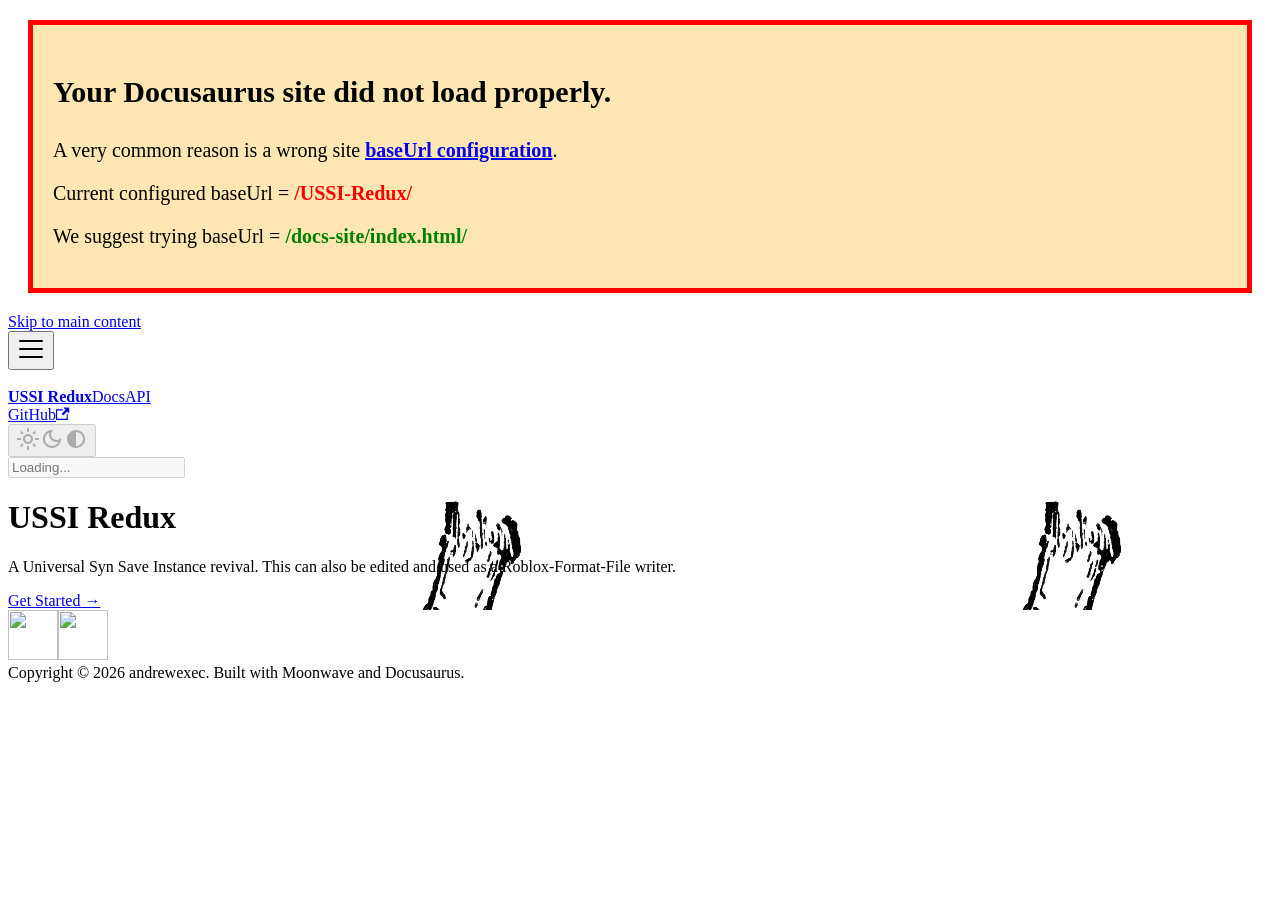
==== commit 1eaacf87: "Rebuild docs site with moonwave and add docs pages" ====
--- a/docs-site/index.html
+++ b/docs-site/index.html
@@ -3,14 +3,14 @@
 <head>
 <meta charset="UTF-8">
 <meta name="generator" content="Docusaurus v3.10.1">
-<title data-rh="true">Universal Syn SaveInstance</title><meta data-rh="true" name="viewport" content="width=device-width,initial-scale=1"><meta data-rh="true" name="twitter:card" content="summary_large_image"><meta data-rh="true" property="og:url" content="https://andrewexec.github.io/USSI-Redux/"><meta data-rh="true" property="og:locale" content="en"><meta data-rh="true" name="docusaurus_locale" content="en"><meta data-rh="true" name="docusaurus_tag" content="default"><meta data-rh="true" name="docsearch:language" content="en"><meta data-rh="true" name="docsearch:docusaurus_tag" content="default"><meta data-rh="true" property="og:title" content="Universal Syn SaveInstance"><link data-rh="true" rel="icon" href="/USSI-Redux/favicon.png"><link data-rh="true" rel="canonical" href="https://andrewexec.github.io/USSI-Redux/"><link data-rh="true" rel="alternate" href="https://andrewexec.github.io/USSI-Redux/" hreflang="en"><link data-rh="true" rel="alternate" href="https://andrewexec.github.io/USSI-Redux/" hreflang="x-default"><script data-rh="true">function insertBanner(){var n=document.createElement("div");n.id="__docusaurus-base-url-issue-banner-container";n.innerHTML='\n<div id="__docusaurus-base-url-issue-banner" style="border: thick solid red; background-color: rgb(255, 230, 179); margin: 20px; padding: 20px; font-size: 20px;">\n   <p style="font-weight: bold; font-size: 30px;">Your Docusaurus site did not load properly.</p>\n   <p>A very common reason is a wrong site <a href="https://docusaurus.io/docs/docusaurus.config.js/#baseUrl" style="font-weight: bold;">baseUrl configuration</a>.</p>\n   <p>Current configured baseUrl = <span style="font-weight: bold; color: red;">/USSI-Redux/</span> </p>\n   <p>We suggest trying baseUrl = <span id="__docusaurus-base-url-issue-banner-suggestion-container" style="font-weight: bold; color: green;"></span></p>\n</div>\n',document.body.prepend(n);var e=document.getElementById("__docusaurus-base-url-issue-banner-suggestion-container"),s=window.location.pathname,o="/"===s.substr(-1)?s:s+"/";e.innerHTML=o}document.addEventListener("DOMContentLoaded",(function(){void 0===window.docusaurus&&insertBanner()}))</script><link rel="stylesheet" href="assets/css/styles.0ed07045.css">
-<script src="/USSI-Redux/assets/js/runtime~main.121fcdda.js" defer="defer"></script>
-<script src="/USSI-Redux/assets/js/main.7735ae00.js" defer="defer"></script>
+<title data-rh="true">USSI Redux</title><meta data-rh="true" name="viewport" content="width=device-width,initial-scale=1"><meta data-rh="true" name="twitter:card" content="summary_large_image"><meta data-rh="true" property="og:url" content="https://andrewexec.github.io/USSI-Redux/"><meta data-rh="true" property="og:locale" content="en"><meta data-rh="true" name="docusaurus_locale" content="en"><meta data-rh="true" name="docusaurus_tag" content="default"><meta data-rh="true" name="docsearch:language" content="en"><meta data-rh="true" name="docsearch:docusaurus_tag" content="default"><meta data-rh="true" property="og:title" content="USSI Redux"><link data-rh="true" rel="icon" href="/USSI-Redux/favicon.png"><link data-rh="true" rel="canonical" href="https://andrewexec.github.io/USSI-Redux/"><link data-rh="true" rel="alternate" href="https://andrewexec.github.io/USSI-Redux/" hreflang="en"><link data-rh="true" rel="alternate" href="https://andrewexec.github.io/USSI-Redux/" hreflang="x-default"><script data-rh="true">function insertBanner(){var n=document.createElement("div");n.id="__docusaurus-base-url-issue-banner-container";n.innerHTML='\n<div id="__docusaurus-base-url-issue-banner" style="border: thick solid red; background-color: rgb(255, 230, 179); margin: 20px; padding: 20px; font-size: 20px;">\n   <p style="font-weight: bold; font-size: 30px;">Your Docusaurus site did not load properly.</p>\n   <p>A very common reason is a wrong site <a href="https://docusaurus.io/docs/docusaurus.config.js/#baseUrl" style="font-weight: bold;">baseUrl configuration</a>.</p>\n   <p>Current configured baseUrl = <span style="font-weight: bold; color: red;">/USSI-Redux/</span> </p>\n   <p>We suggest trying baseUrl = <span id="__docusaurus-base-url-issue-banner-suggestion-container" style="font-weight: bold; color: green;"></span></p>\n</div>\n',document.body.prepend(n);var e=document.getElementById("__docusaurus-base-url-issue-banner-suggestion-container"),s=window.location.pathname,o="/"===s.substr(-1)?s:s+"/";e.innerHTML=o}document.addEventListener("DOMContentLoaded",(function(){void 0===window.docusaurus&&insertBanner()}))</script><link rel="stylesheet" href="/USSI-Redux/assets/css/styles.5ec48d9a.css">
+<script src="/USSI-Redux/assets/js/runtime~main.b05cc059.js" defer="defer"></script>
+<script src="/USSI-Redux/assets/js/main.44aaad5c.js" defer="defer"></script>
 </head>
 <body>
 <svg style="display: none;"><defs>
 <symbol id="theme-svg-external-link" viewBox="0 0 24 24"><path fill="currentColor" d="M21 13v10h-21v-19h12v2h-10v15h17v-8h2zm3-12h-10.988l4.035 4-6.977 7.07 2.828 2.828 6.977-7.07 4.125 4.172v-11z"/></symbol>
 </defs></svg>
-<script>!function(){var t=function(){try{return new URLSearchParams(window.location.search).get("docusaurus-theme")}catch(t){}}()||function(){try{return window.localStorage.getItem("theme")}catch(t){}}();document.documentElement.setAttribute("data-theme",t||(window.matchMedia("(prefers-color-scheme: dark)").matches?"dark":"light")),document.documentElement.setAttribute("data-theme-choice",t||"system")}(),function(){try{const c=new URLSearchParams(window.location.search).entries();for(var[t,e]of c)if(t.startsWith("docusaurus-data-")){var a=t.replace("docusaurus-data-","data-");document.documentElement.setAttribute(a,e)}}catch(t){}}()</script><div id="__docusaurus"><div role="region" aria-label="Skip to main content"><a class="skipToContent_fXgn" href="#__docusaurus_skipToContent_fallback">Skip to main content</a></div><nav aria-label="Main" class="theme-layout-navbar navbar navbar--fixed-top"><div class="navbar__inner"><div class="theme-layout-navbar-left navbar__items"><button aria-label="Toggle navigation bar" aria-expanded="false" class="navbar__toggle clean-btn" type="button"><svg width="30" height="30" viewBox="0 0 30 30" aria-hidden="true"><path stroke="currentColor" stroke-linecap="round" stroke-miterlimit="10" stroke-width="2" d="M4 7h22M4 15h22M4 23h22"></path></svg></button><a class="navbar__brand" href="/USSI-Redux/"><div class="navbar__logo"><img src="/USSI-Redux/favicon.png" alt="" class="themedComponent_mlkZ themedComponent--light_NVdE"><img src="/USSI-Redux/favicon.png" alt="" class="themedComponent_mlkZ themedComponent--dark_xIcU"></div><b class="navbar__title text--truncate">Universal Syn SaveInstance</b></a><a class="navbar__item navbar__link" href="/USSI-Redux/api/">API</a></div><div class="theme-layout-navbar-right navbar__items navbar__items--right"><a href="https://discord.gg/wx4ThpAsmw" target="_blank" rel="noopener noreferrer" class="navbar__item navbar__link">Discord<svg width="13.5" height="13.5" aria-label="(opens in new tab)" class="iconExternalLink_nPIU"><use href="#theme-svg-external-link"></use></svg></a><a href="https://ko-fi.com/M4M1JNH5G" target="_blank" rel="noopener noreferrer" class="navbar__item navbar__link">Support<svg width="13.5" height="13.5" aria-label="(opens in new tab)" class="iconExternalLink_nPIU"><use href="#theme-svg-external-link"></use></svg></a><a href="https://github.com/andrewexec/USSI-Redux" target="_blank" rel="noopener noreferrer" class="navbar__item navbar__link">GitHub<svg width="13.5" height="13.5" aria-label="(opens in new tab)" class="iconExternalLink_nPIU"><use href="#theme-svg-external-link"></use></svg></a><div class="toggle_vylO colorModeToggle_DEke"><button class="clean-btn toggleButton_gllP toggleButtonDisabled_aARS" type="button" disabled="" title="system mode" aria-label="Switch between dark and light mode (currently system mode)"><svg viewBox="0 0 24 24" width="24" height="24" aria-hidden="true" class="toggleIcon_g3eP lightToggleIcon_pyhR"><path fill="currentColor" d="M12,9c1.65,0,3,1.35,3,3s-1.35,3-3,3s-3-1.35-3-3S10.35,9,12,9 M12,7c-2.76,0-5,2.24-5,5s2.24,5,5,5s5-2.24,5-5 S14.76,7,12,7L12,7z M2,13l2,0c0.55,0,1-0.45,1-1s-0.45-1-1-1l-2,0c-0.55,0-1,0.45-1,1S1.45,13,2,13z M20,13l2,0c0.55,0,1-0.45,1-1 s-0.45-1-1-1l-2,0c-0.55,0-1,0.45-1,1S19.45,13,20,13z M11,2v2c0,0.55,0.45,1,1,1s1-0.45,1-1V2c0-0.55-0.45-1-1-1S11,1.45,11,2z M11,20v2c0,0.55,0.45,1,1,1s1-0.45,1-1v-2c0-0.55-0.45-1-1-1C11.45,19,11,19.45,11,20z M5.99,4.58c-0.39-0.39-1.03-0.39-1.41,0 c-0.39,0.39-0.39,1.03,0,1.41l1.06,1.06c0.39,0.39,1.03,0.39,1.41,0s0.39-1.03,0-1.41L5.99,4.58z M18.36,16.95 c-0.39-0.39-1.03-0.39-1.41,0c-0.39,0.39-0.39,1.03,0,1.41l1.06,1.06c0.39,0.39,1.03,0.39,1.41,0c0.39-0.39,0.39-1.03,0-1.41 L18.36,16.95z M19.42,5.99c0.39-0.39,0.39-1.03,0-1.41c-0.39-0.39-1.03-0.39-1.41,0l-1.06,1.06c-0.39,0.39-0.39,1.03,0,1.41 s1.03,0.39,1.41,0L19.42,5.99z M7.05,18.36c0.39-0.39,0.39-1.03,0-1.41c-0.39-0.39-1.03-0.39-1.41,0l-1.06,1.06 c-0.39,0.39-0.39,1.03,0,1.41s1.03,0.39,1.41,0L7.05,18.36z"></path></svg><svg viewBox="0 0 24 24" width="24" height="24" aria-hidden="true" class="toggleIcon_g3eP darkToggleIcon_wfgR"><path fill="currentColor" d="M9.37,5.51C9.19,6.15,9.1,6.82,9.1,7.5c0,4.08,3.32,7.4,7.4,7.4c0.68,0,1.35-0.09,1.99-0.27C17.45,17.19,14.93,19,12,19 c-3.86,0-7-3.14-7-7C5,9.07,6.81,6.55,9.37,5.51z M12,3c-4.97,0-9,4.03-9,9s4.03,9,9,9s9-4.03,9-9c0-0.46-0.04-0.92-0.1-1.36 c-0.98,1.37-2.58,2.26-4.4,2.26c-2.98,0-5.4-2.42-5.4-5.4c0-1.81,0.89-3.42,2.26-4.4C12.92,3.04,12.46,3,12,3L12,3z"></path></svg><svg viewBox="0 0 24 24" width="24" height="24" aria-hidden="true" class="toggleIcon_g3eP systemToggleIcon_QzmC"><path fill="currentColor" d="m12 21c4.971 0 9-4.029 9-9s-4.029-9-9-9-9 4.029-9 9 4.029 9 9 9zm4.95-13.95c1.313 1.313 2.05 3.093 2.05 4.95s-0.738 3.637-2.05 4.95c-1.313 1.313-3.093 2.05-4.95 2.05v-14c1.857 0 3.637 0.737 4.95 2.05z"></path></svg></button></div><div class="navbarSearchContainer_Bca1"><div class="navbar__search"><span aria-label="expand searchbar" role="button" class="search-icon" tabindex="0"></span><input id="search_input_react" type="search" placeholder="Loading..." aria-label="Search" class="navbar__search-input search-bar" disabled=""></div></div></div></div><div role="presentation" class="navbar-sidebar__backdrop"></div></nav><div id="__docusaurus_skipToContent_fallback" class="theme-layout-main main-wrapper mainWrapper_z2l0"><header class="hero heroBanner_e1Bh" style="background-image:url(&quot;logo.png&quot;)"><div class="container"><h1 class="hero__title titleOnBannerImage_r7kd">Universal Syn SaveInstance</h1><p class="hero__subtitle taglineOnBannerImage_dLPr">A universal saveinstance revival. This is an independent, unofficial project. We are not affiliated with, endorsed by, or officially connected to Roblox Corporation. &#x27;&#x27;Luau&#x27;&#x27; is a trademark of Roblox Corporation.</p><div class="buttons_VwD3"><a class="button button--secondary button--lg" href="/USSI-Redux/api">Get Started →</a></div></div></header><main><div class="container"></div></main></div><footer class="theme-layout-footer footer footer--dark"><div class="container container-fluid"><div class="footer__links text--center"><div class="footer__links"><a href="https://discord.gg/wx4ThpAsmw" target="_blank" rel="noopener noreferrer" class="footer__link-item">Discord<svg width="13.5" height="13.5" aria-label="(opens in new tab)" class="iconExternalLink_nPIU"><use href="#theme-svg-external-link"></use></svg></a><span class="footer__link-separator">·</span><a href="https://ko-fi.com/M4M1JNH5G" target="_blank" rel="noopener noreferrer" class="footer__link-item">Support<svg width="13.5" height="13.5" aria-label="(opens in new tab)" class="iconExternalLink_nPIU"><use href="#theme-svg-external-link"></use></svg></a></div></div><div class="footer__bottom text--center"><div class="margin-bottom--sm"><img src="/USSI-Redux/favicon.png" class="footer__logo themedComponent_mlkZ themedComponent--light_NVdE" width="50" height="50"><img src="/USSI-Redux/favicon.png" class="footer__logo themedComponent_mlkZ themedComponent--dark_xIcU" width="50" height="50"></div><div class="footer__copyright">Copyright © 2026 luau. Built with Moonwave and Docusaurus.</div></div></div></footer></div>
+<script>!function(){var t=function(){try{return new URLSearchParams(window.location.search).get("docusaurus-theme")}catch(t){}}()||function(){try{return window.localStorage.getItem("theme")}catch(t){}}();document.documentElement.setAttribute("data-theme",t||(window.matchMedia("(prefers-color-scheme: dark)").matches?"dark":"light")),document.documentElement.setAttribute("data-theme-choice",t||"system")}(),function(){try{const c=new URLSearchParams(window.location.search).entries();for(var[t,e]of c)if(t.startsWith("docusaurus-data-")){var a=t.replace("docusaurus-data-","data-");document.documentElement.setAttribute(a,e)}}catch(t){}}()</script><div id="__docusaurus"><div role="region" aria-label="Skip to main content"><a class="skipToContent_fXgn" href="#__docusaurus_skipToContent_fallback">Skip to main content</a></div><nav aria-label="Main" class="theme-layout-navbar navbar navbar--fixed-top"><div class="navbar__inner"><div class="theme-layout-navbar-left navbar__items"><button aria-label="Toggle navigation bar" aria-expanded="false" class="navbar__toggle clean-btn" type="button"><svg width="30" height="30" viewBox="0 0 30 30" aria-hidden="true"><path stroke="currentColor" stroke-linecap="round" stroke-miterlimit="10" stroke-width="2" d="M4 7h22M4 15h22M4 23h22"></path></svg></button><a class="navbar__brand" href="/USSI-Redux/"><div class="navbar__logo"><img src="/USSI-Redux/favicon.png" alt="" class="themedComponent_mlkZ themedComponent--light_NVdE"><img src="/USSI-Redux/favicon.png" alt="" class="themedComponent_mlkZ themedComponent--dark_xIcU"></div><b class="navbar__title text--truncate">USSI Redux</b></a><a class="navbar__item navbar__link" href="/USSI-Redux/docs/intro">Docs</a><a class="navbar__item navbar__link" href="/USSI-Redux/api/">API</a></div><div class="theme-layout-navbar-right navbar__items navbar__items--right"><a href="https://github.com/andrewexec/USSI-Redux" target="_blank" rel="noopener noreferrer" class="navbar__item navbar__link">GitHub<svg width="13.5" height="13.5" aria-label="(opens in new tab)" class="iconExternalLink_nPIU"><use href="#theme-svg-external-link"></use></svg></a><div class="toggle_vylO colorModeToggle_DEke"><button class="clean-btn toggleButton_gllP toggleButtonDisabled_aARS" type="button" disabled="" title="system mode" aria-label="Switch between dark and light mode (currently system mode)"><svg viewBox="0 0 24 24" width="24" height="24" aria-hidden="true" class="toggleIcon_g3eP lightToggleIcon_pyhR"><path fill="currentColor" d="M12,9c1.65,0,3,1.35,3,3s-1.35,3-3,3s-3-1.35-3-3S10.35,9,12,9 M12,7c-2.76,0-5,2.24-5,5s2.24,5,5,5s5-2.24,5-5 S14.76,7,12,7L12,7z M2,13l2,0c0.55,0,1-0.45,1-1s-0.45-1-1-1l-2,0c-0.55,0-1,0.45-1,1S1.45,13,2,13z M20,13l2,0c0.55,0,1-0.45,1-1 s-0.45-1-1-1l-2,0c-0.55,0-1,0.45-1,1S19.45,13,20,13z M11,2v2c0,0.55,0.45,1,1,1s1-0.45,1-1V2c0-0.55-0.45-1-1-1S11,1.45,11,2z M11,20v2c0,0.55,0.45,1,1,1s1-0.45,1-1v-2c0-0.55-0.45-1-1-1C11.45,19,11,19.45,11,20z M5.99,4.58c-0.39-0.39-1.03-0.39-1.41,0 c-0.39,0.39-0.39,1.03,0,1.41l1.06,1.06c0.39,0.39,1.03,0.39,1.41,0s0.39-1.03,0-1.41L5.99,4.58z M18.36,16.95 c-0.39-0.39-1.03-0.39-1.41,0c-0.39,0.39-0.39,1.03,0,1.41l1.06,1.06c0.39,0.39,1.03,0.39,1.41,0c0.39-0.39,0.39-1.03,0-1.41 L18.36,16.95z M19.42,5.99c0.39-0.39,0.39-1.03,0-1.41c-0.39-0.39-1.03-0.39-1.41,0l-1.06,1.06c-0.39,0.39-0.39,1.03,0,1.41 s1.03,0.39,1.41,0L19.42,5.99z M7.05,18.36c0.39-0.39,0.39-1.03,0-1.41c-0.39-0.39-1.03-0.39-1.41,0l-1.06,1.06 c-0.39,0.39-0.39,1.03,0,1.41s1.03,0.39,1.41,0L7.05,18.36z"></path></svg><svg viewBox="0 0 24 24" width="24" height="24" aria-hidden="true" class="toggleIcon_g3eP darkToggleIcon_wfgR"><path fill="currentColor" d="M9.37,5.51C9.19,6.15,9.1,6.82,9.1,7.5c0,4.08,3.32,7.4,7.4,7.4c0.68,0,1.35-0.09,1.99-0.27C17.45,17.19,14.93,19,12,19 c-3.86,0-7-3.14-7-7C5,9.07,6.81,6.55,9.37,5.51z M12,3c-4.97,0-9,4.03-9,9s4.03,9,9,9s9-4.03,9-9c0-0.46-0.04-0.92-0.1-1.36 c-0.98,1.37-2.58,2.26-4.4,2.26c-2.98,0-5.4-2.42-5.4-5.4c0-1.81,0.89-3.42,2.26-4.4C12.92,3.04,12.46,3,12,3L12,3z"></path></svg><svg viewBox="0 0 24 24" width="24" height="24" aria-hidden="true" class="toggleIcon_g3eP systemToggleIcon_QzmC"><path fill="currentColor" d="m12 21c4.971 0 9-4.029 9-9s-4.029-9-9-9-9 4.029-9 9 4.029 9 9 9zm4.95-13.95c1.313 1.313 2.05 3.093 2.05 4.95s-0.738 3.637-2.05 4.95c-1.313 1.313-3.093 2.05-4.95 2.05v-14c1.857 0 3.637 0.737 4.95 2.05z"></path></svg></button></div><div class="navbarSearchContainer_Bca1"><div class="navbar__search"><span aria-label="expand searchbar" role="button" class="search-icon" tabindex="0"></span><input id="search_input_react" type="search" placeholder="Loading..." aria-label="Search" class="navbar__search-input search-bar" disabled=""></div></div></div></div><div role="presentation" class="navbar-sidebar__backdrop"></div></nav><div id="__docusaurus_skipToContent_fallback" class="theme-layout-main main-wrapper mainWrapper_z2l0"><header class="hero heroBanner_e1Bh" style="background-image:url(&quot;logo.png&quot;)"><div class="container"><h1 class="hero__title titleOnBannerImage_r7kd">USSI Redux</h1><p class="hero__subtitle taglineOnBannerImage_dLPr">A Universal Syn Save Instance revival. This can also be edited and used as a Roblox-Format-File writer.</p><div class="buttons_VwD3"><a class="button button--secondary button--lg" href="/USSI-Redux/docs/intro">Get Started →</a></div></div></header><main><div class="container"></div></main></div><footer class="theme-layout-footer footer footer--dark"><div class="container container-fluid"><div class="footer__bottom text--center"><div class="margin-bottom--sm"><img src="/USSI-Redux/favicon.png" class="footer__logo themedComponent_mlkZ themedComponent--light_NVdE" width="50" height="50"><img src="/USSI-Redux/favicon.png" class="footer__logo themedComponent_mlkZ themedComponent--dark_xIcU" width="50" height="50"></div><div class="footer__copyright">Copyright © 2026 andrewexec. Built with Moonwave and Docusaurus.</div></div></div></footer></div>
 </body>
 </html>
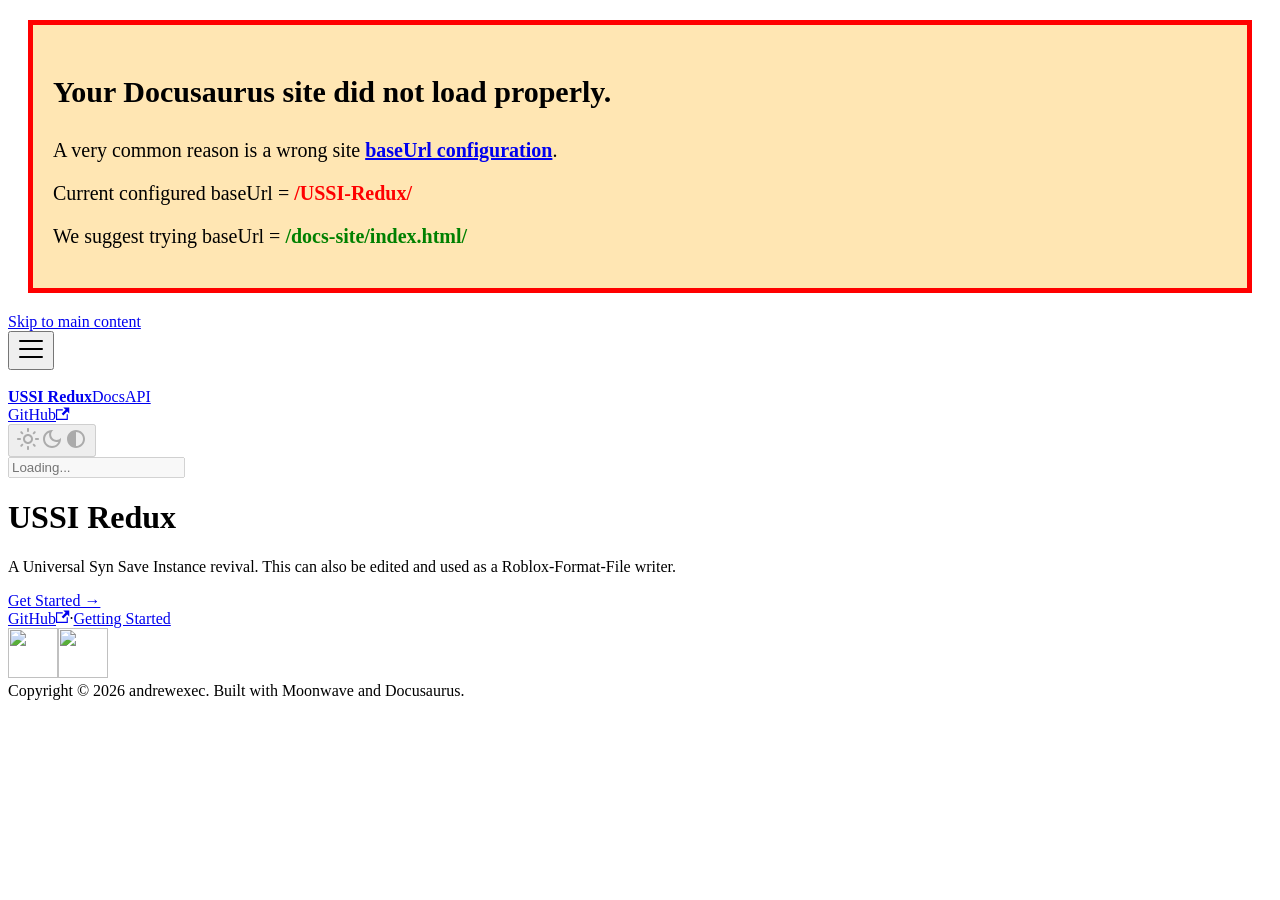
==== commit acb550cc: "polish docs site" ====
--- a/docs-site/index.html
+++ b/docs-site/index.html
@@ -3,14 +3,14 @@
 <head>
 <meta charset="UTF-8">
 <meta name="generator" content="Docusaurus v3.10.1">
-<title data-rh="true">USSI Redux</title><meta data-rh="true" name="viewport" content="width=device-width,initial-scale=1"><meta data-rh="true" name="twitter:card" content="summary_large_image"><meta data-rh="true" property="og:url" content="https://andrewexec.github.io/USSI-Redux/"><meta data-rh="true" property="og:locale" content="en"><meta data-rh="true" name="docusaurus_locale" content="en"><meta data-rh="true" name="docusaurus_tag" content="default"><meta data-rh="true" name="docsearch:language" content="en"><meta data-rh="true" name="docsearch:docusaurus_tag" content="default"><meta data-rh="true" property="og:title" content="USSI Redux"><link data-rh="true" rel="icon" href="/USSI-Redux/favicon.png"><link data-rh="true" rel="canonical" href="https://andrewexec.github.io/USSI-Redux/"><link data-rh="true" rel="alternate" href="https://andrewexec.github.io/USSI-Redux/" hreflang="en"><link data-rh="true" rel="alternate" href="https://andrewexec.github.io/USSI-Redux/" hreflang="x-default"><script data-rh="true">function insertBanner(){var n=document.createElement("div");n.id="__docusaurus-base-url-issue-banner-container";n.innerHTML='\n<div id="__docusaurus-base-url-issue-banner" style="border: thick solid red; background-color: rgb(255, 230, 179); margin: 20px; padding: 20px; font-size: 20px;">\n   <p style="font-weight: bold; font-size: 30px;">Your Docusaurus site did not load properly.</p>\n   <p>A very common reason is a wrong site <a href="https://docusaurus.io/docs/docusaurus.config.js/#baseUrl" style="font-weight: bold;">baseUrl configuration</a>.</p>\n   <p>Current configured baseUrl = <span style="font-weight: bold; color: red;">/USSI-Redux/</span> </p>\n   <p>We suggest trying baseUrl = <span id="__docusaurus-base-url-issue-banner-suggestion-container" style="font-weight: bold; color: green;"></span></p>\n</div>\n',document.body.prepend(n);var e=document.getElementById("__docusaurus-base-url-issue-banner-suggestion-container"),s=window.location.pathname,o="/"===s.substr(-1)?s:s+"/";e.innerHTML=o}document.addEventListener("DOMContentLoaded",(function(){void 0===window.docusaurus&&insertBanner()}))</script><link rel="stylesheet" href="/USSI-Redux/assets/css/styles.5ec48d9a.css">
-<script src="/USSI-Redux/assets/js/runtime~main.b05cc059.js" defer="defer"></script>
-<script src="/USSI-Redux/assets/js/main.44aaad5c.js" defer="defer"></script>
+<title data-rh="true">USSI Redux</title><meta data-rh="true" name="viewport" content="width=device-width,initial-scale=1"><meta data-rh="true" name="twitter:card" content="summary_large_image"><meta data-rh="true" property="og:url" content="https://andrewexec.github.io/USSI-Redux/"><meta data-rh="true" property="og:locale" content="en"><meta data-rh="true" name="docusaurus_locale" content="en"><meta data-rh="true" name="docusaurus_tag" content="default"><meta data-rh="true" name="docsearch:language" content="en"><meta data-rh="true" name="docsearch:docusaurus_tag" content="default"><meta data-rh="true" property="og:title" content="USSI Redux"><link data-rh="true" rel="icon" href="/USSI-Redux/favicon.svg"><link data-rh="true" rel="canonical" href="https://andrewexec.github.io/USSI-Redux/"><link data-rh="true" rel="alternate" href="https://andrewexec.github.io/USSI-Redux/" hreflang="en"><link data-rh="true" rel="alternate" href="https://andrewexec.github.io/USSI-Redux/" hreflang="x-default"><script data-rh="true">function insertBanner(){var n=document.createElement("div");n.id="__docusaurus-base-url-issue-banner-container";n.innerHTML='\n<div id="__docusaurus-base-url-issue-banner" style="border: thick solid red; background-color: rgb(255, 230, 179); margin: 20px; padding: 20px; font-size: 20px;">\n   <p style="font-weight: bold; font-size: 30px;">Your Docusaurus site did not load properly.</p>\n   <p>A very common reason is a wrong site <a href="https://docusaurus.io/docs/docusaurus.config.js/#baseUrl" style="font-weight: bold;">baseUrl configuration</a>.</p>\n   <p>Current configured baseUrl = <span style="font-weight: bold; color: red;">/USSI-Redux/</span> </p>\n   <p>We suggest trying baseUrl = <span id="__docusaurus-base-url-issue-banner-suggestion-container" style="font-weight: bold; color: green;"></span></p>\n</div>\n',document.body.prepend(n);var e=document.getElementById("__docusaurus-base-url-issue-banner-suggestion-container"),s=window.location.pathname,o="/"===s.substr(-1)?s:s+"/";e.innerHTML=o}document.addEventListener("DOMContentLoaded",(function(){void 0===window.docusaurus&&insertBanner()}))</script><link rel="stylesheet" href="/USSI-Redux/assets/css/styles.5ec48d9a.css">
+<script src="/USSI-Redux/assets/js/runtime~main.56850e4f.js" defer="defer"></script>
+<script src="/USSI-Redux/assets/js/main.37f8fbde.js" defer="defer"></script>
 </head>
 <body>
 <svg style="display: none;"><defs>
 <symbol id="theme-svg-external-link" viewBox="0 0 24 24"><path fill="currentColor" d="M21 13v10h-21v-19h12v2h-10v15h17v-8h2zm3-12h-10.988l4.035 4-6.977 7.07 2.828 2.828 6.977-7.07 4.125 4.172v-11z"/></symbol>
 </defs></svg>
-<script>!function(){var t=function(){try{return new URLSearchParams(window.location.search).get("docusaurus-theme")}catch(t){}}()||function(){try{return window.localStorage.getItem("theme")}catch(t){}}();document.documentElement.setAttribute("data-theme",t||(window.matchMedia("(prefers-color-scheme: dark)").matches?"dark":"light")),document.documentElement.setAttribute("data-theme-choice",t||"system")}(),function(){try{const c=new URLSearchParams(window.location.search).entries();for(var[t,e]of c)if(t.startsWith("docusaurus-data-")){var a=t.replace("docusaurus-data-","data-");document.documentElement.setAttribute(a,e)}}catch(t){}}()</script><div id="__docusaurus"><div role="region" aria-label="Skip to main content"><a class="skipToContent_fXgn" href="#__docusaurus_skipToContent_fallback">Skip to main content</a></div><nav aria-label="Main" class="theme-layout-navbar navbar navbar--fixed-top"><div class="navbar__inner"><div class="theme-layout-navbar-left navbar__items"><button aria-label="Toggle navigation bar" aria-expanded="false" class="navbar__toggle clean-btn" type="button"><svg width="30" height="30" viewBox="0 0 30 30" aria-hidden="true"><path stroke="currentColor" stroke-linecap="round" stroke-miterlimit="10" stroke-width="2" d="M4 7h22M4 15h22M4 23h22"></path></svg></button><a class="navbar__brand" href="/USSI-Redux/"><div class="navbar__logo"><img src="/USSI-Redux/favicon.png" alt="" class="themedComponent_mlkZ themedComponent--light_NVdE"><img src="/USSI-Redux/favicon.png" alt="" class="themedComponent_mlkZ themedComponent--dark_xIcU"></div><b class="navbar__title text--truncate">USSI Redux</b></a><a class="navbar__item navbar__link" href="/USSI-Redux/docs/intro">Docs</a><a class="navbar__item navbar__link" href="/USSI-Redux/api/">API</a></div><div class="theme-layout-navbar-right navbar__items navbar__items--right"><a href="https://github.com/andrewexec/USSI-Redux" target="_blank" rel="noopener noreferrer" class="navbar__item navbar__link">GitHub<svg width="13.5" height="13.5" aria-label="(opens in new tab)" class="iconExternalLink_nPIU"><use href="#theme-svg-external-link"></use></svg></a><div class="toggle_vylO colorModeToggle_DEke"><button class="clean-btn toggleButton_gllP toggleButtonDisabled_aARS" type="button" disabled="" title="system mode" aria-label="Switch between dark and light mode (currently system mode)"><svg viewBox="0 0 24 24" width="24" height="24" aria-hidden="true" class="toggleIcon_g3eP lightToggleIcon_pyhR"><path fill="currentColor" d="M12,9c1.65,0,3,1.35,3,3s-1.35,3-3,3s-3-1.35-3-3S10.35,9,12,9 M12,7c-2.76,0-5,2.24-5,5s2.24,5,5,5s5-2.24,5-5 S14.76,7,12,7L12,7z M2,13l2,0c0.55,0,1-0.45,1-1s-0.45-1-1-1l-2,0c-0.55,0-1,0.45-1,1S1.45,13,2,13z M20,13l2,0c0.55,0,1-0.45,1-1 s-0.45-1-1-1l-2,0c-0.55,0-1,0.45-1,1S19.45,13,20,13z M11,2v2c0,0.55,0.45,1,1,1s1-0.45,1-1V2c0-0.55-0.45-1-1-1S11,1.45,11,2z M11,20v2c0,0.55,0.45,1,1,1s1-0.45,1-1v-2c0-0.55-0.45-1-1-1C11.45,19,11,19.45,11,20z M5.99,4.58c-0.39-0.39-1.03-0.39-1.41,0 c-0.39,0.39-0.39,1.03,0,1.41l1.06,1.06c0.39,0.39,1.03,0.39,1.41,0s0.39-1.03,0-1.41L5.99,4.58z M18.36,16.95 c-0.39-0.39-1.03-0.39-1.41,0c-0.39,0.39-0.39,1.03,0,1.41l1.06,1.06c0.39,0.39,1.03,0.39,1.41,0c0.39-0.39,0.39-1.03,0-1.41 L18.36,16.95z M19.42,5.99c0.39-0.39,0.39-1.03,0-1.41c-0.39-0.39-1.03-0.39-1.41,0l-1.06,1.06c-0.39,0.39-0.39,1.03,0,1.41 s1.03,0.39,1.41,0L19.42,5.99z M7.05,18.36c0.39-0.39,0.39-1.03,0-1.41c-0.39-0.39-1.03-0.39-1.41,0l-1.06,1.06 c-0.39,0.39-0.39,1.03,0,1.41s1.03,0.39,1.41,0L7.05,18.36z"></path></svg><svg viewBox="0 0 24 24" width="24" height="24" aria-hidden="true" class="toggleIcon_g3eP darkToggleIcon_wfgR"><path fill="currentColor" d="M9.37,5.51C9.19,6.15,9.1,6.82,9.1,7.5c0,4.08,3.32,7.4,7.4,7.4c0.68,0,1.35-0.09,1.99-0.27C17.45,17.19,14.93,19,12,19 c-3.86,0-7-3.14-7-7C5,9.07,6.81,6.55,9.37,5.51z M12,3c-4.97,0-9,4.03-9,9s4.03,9,9,9s9-4.03,9-9c0-0.46-0.04-0.92-0.1-1.36 c-0.98,1.37-2.58,2.26-4.4,2.26c-2.98,0-5.4-2.42-5.4-5.4c0-1.81,0.89-3.42,2.26-4.4C12.92,3.04,12.46,3,12,3L12,3z"></path></svg><svg viewBox="0 0 24 24" width="24" height="24" aria-hidden="true" class="toggleIcon_g3eP systemToggleIcon_QzmC"><path fill="currentColor" d="m12 21c4.971 0 9-4.029 9-9s-4.029-9-9-9-9 4.029-9 9 4.029 9 9 9zm4.95-13.95c1.313 1.313 2.05 3.093 2.05 4.95s-0.738 3.637-2.05 4.95c-1.313 1.313-3.093 2.05-4.95 2.05v-14c1.857 0 3.637 0.737 4.95 2.05z"></path></svg></button></div><div class="navbarSearchContainer_Bca1"><div class="navbar__search"><span aria-label="expand searchbar" role="button" class="search-icon" tabindex="0"></span><input id="search_input_react" type="search" placeholder="Loading..." aria-label="Search" class="navbar__search-input search-bar" disabled=""></div></div></div></div><div role="presentation" class="navbar-sidebar__backdrop"></div></nav><div id="__docusaurus_skipToContent_fallback" class="theme-layout-main main-wrapper mainWrapper_z2l0"><header class="hero heroBanner_e1Bh" style="background-image:url(&quot;logo.png&quot;)"><div class="container"><h1 class="hero__title titleOnBannerImage_r7kd">USSI Redux</h1><p class="hero__subtitle taglineOnBannerImage_dLPr">A Universal Syn Save Instance revival. This can also be edited and used as a Roblox-Format-File writer.</p><div class="buttons_VwD3"><a class="button button--secondary button--lg" href="/USSI-Redux/docs/intro">Get Started →</a></div></div></header><main><div class="container"></div></main></div><footer class="theme-layout-footer footer footer--dark"><div class="container container-fluid"><div class="footer__bottom text--center"><div class="margin-bottom--sm"><img src="/USSI-Redux/favicon.png" class="footer__logo themedComponent_mlkZ themedComponent--light_NVdE" width="50" height="50"><img src="/USSI-Redux/favicon.png" class="footer__logo themedComponent_mlkZ themedComponent--dark_xIcU" width="50" height="50"></div><div class="footer__copyright">Copyright © 2026 andrewexec. Built with Moonwave and Docusaurus.</div></div></div></footer></div>
+<script>!function(){var t=function(){try{return new URLSearchParams(window.location.search).get("docusaurus-theme")}catch(t){}}()||function(){try{return window.localStorage.getItem("theme")}catch(t){}}();document.documentElement.setAttribute("data-theme",t||(window.matchMedia("(prefers-color-scheme: dark)").matches?"dark":"light")),document.documentElement.setAttribute("data-theme-choice",t||"system")}(),function(){try{const c=new URLSearchParams(window.location.search).entries();for(var[t,e]of c)if(t.startsWith("docusaurus-data-")){var a=t.replace("docusaurus-data-","data-");document.documentElement.setAttribute(a,e)}}catch(t){}}()</script><div id="__docusaurus"><div role="region" aria-label="Skip to main content"><a class="skipToContent_fXgn" href="#__docusaurus_skipToContent_fallback">Skip to main content</a></div><nav aria-label="Main" class="theme-layout-navbar navbar navbar--fixed-top"><div class="navbar__inner"><div class="theme-layout-navbar-left navbar__items"><button aria-label="Toggle navigation bar" aria-expanded="false" class="navbar__toggle clean-btn" type="button"><svg width="30" height="30" viewBox="0 0 30 30" aria-hidden="true"><path stroke="currentColor" stroke-linecap="round" stroke-miterlimit="10" stroke-width="2" d="M4 7h22M4 15h22M4 23h22"></path></svg></button><a class="navbar__brand" href="/USSI-Redux/"><div class="navbar__logo"><img src="/USSI-Redux/favicon-black.svg" alt="" class="themedComponent_mlkZ themedComponent--light_NVdE"><img src="/USSI-Redux/favicon.png" alt="" class="themedComponent_mlkZ themedComponent--dark_xIcU"></div><b class="navbar__title text--truncate">USSI Redux</b></a><a class="navbar__item navbar__link" href="/USSI-Redux/docs/intro">Docs</a><a class="navbar__item navbar__link" href="/USSI-Redux/api/">API</a></div><div class="theme-layout-navbar-right navbar__items navbar__items--right"><a href="https://github.com/andrewexec/USSI-Redux" target="_blank" rel="noopener noreferrer" class="navbar__item navbar__link">GitHub<svg width="13.5" height="13.5" aria-label="(opens in new tab)" class="iconExternalLink_nPIU"><use href="#theme-svg-external-link"></use></svg></a><div class="toggle_vylO colorModeToggle_DEke"><button class="clean-btn toggleButton_gllP toggleButtonDisabled_aARS" type="button" disabled="" title="system mode" aria-label="Switch between dark and light mode (currently system mode)"><svg viewBox="0 0 24 24" width="24" height="24" aria-hidden="true" class="toggleIcon_g3eP lightToggleIcon_pyhR"><path fill="currentColor" d="M12,9c1.65,0,3,1.35,3,3s-1.35,3-3,3s-3-1.35-3-3S10.35,9,12,9 M12,7c-2.76,0-5,2.24-5,5s2.24,5,5,5s5-2.24,5-5 S14.76,7,12,7L12,7z M2,13l2,0c0.55,0,1-0.45,1-1s-0.45-1-1-1l-2,0c-0.55,0-1,0.45-1,1S1.45,13,2,13z M20,13l2,0c0.55,0,1-0.45,1-1 s-0.45-1-1-1l-2,0c-0.55,0-1,0.45-1,1S19.45,13,20,13z M11,2v2c0,0.55,0.45,1,1,1s1-0.45,1-1V2c0-0.55-0.45-1-1-1S11,1.45,11,2z M11,20v2c0,0.55,0.45,1,1,1s1-0.45,1-1v-2c0-0.55-0.45-1-1-1C11.45,19,11,19.45,11,20z M5.99,4.58c-0.39-0.39-1.03-0.39-1.41,0 c-0.39,0.39-0.39,1.03,0,1.41l1.06,1.06c0.39,0.39,1.03,0.39,1.41,0s0.39-1.03,0-1.41L5.99,4.58z M18.36,16.95 c-0.39-0.39-1.03-0.39-1.41,0c-0.39,0.39-0.39,1.03,0,1.41l1.06,1.06c0.39,0.39,1.03,0.39,1.41,0c0.39-0.39,0.39-1.03,0-1.41 L18.36,16.95z M19.42,5.99c0.39-0.39,0.39-1.03,0-1.41c-0.39-0.39-1.03-0.39-1.41,0l-1.06,1.06c-0.39,0.39-0.39,1.03,0,1.41 s1.03,0.39,1.41,0L19.42,5.99z M7.05,18.36c0.39-0.39,0.39-1.03,0-1.41c-0.39-0.39-1.03-0.39-1.41,0l-1.06,1.06 c-0.39,0.39-0.39,1.03,0,1.41s1.03,0.39,1.41,0L7.05,18.36z"></path></svg><svg viewBox="0 0 24 24" width="24" height="24" aria-hidden="true" class="toggleIcon_g3eP darkToggleIcon_wfgR"><path fill="currentColor" d="M9.37,5.51C9.19,6.15,9.1,6.82,9.1,7.5c0,4.08,3.32,7.4,7.4,7.4c0.68,0,1.35-0.09,1.99-0.27C17.45,17.19,14.93,19,12,19 c-3.86,0-7-3.14-7-7C5,9.07,6.81,6.55,9.37,5.51z M12,3c-4.97,0-9,4.03-9,9s4.03,9,9,9s9-4.03,9-9c0-0.46-0.04-0.92-0.1-1.36 c-0.98,1.37-2.58,2.26-4.4,2.26c-2.98,0-5.4-2.42-5.4-5.4c0-1.81,0.89-3.42,2.26-4.4C12.92,3.04,12.46,3,12,3L12,3z"></path></svg><svg viewBox="0 0 24 24" width="24" height="24" aria-hidden="true" class="toggleIcon_g3eP systemToggleIcon_QzmC"><path fill="currentColor" d="m12 21c4.971 0 9-4.029 9-9s-4.029-9-9-9-9 4.029-9 9 4.029 9 9 9zm4.95-13.95c1.313 1.313 2.05 3.093 2.05 4.95s-0.738 3.637-2.05 4.95c-1.313 1.313-3.093 2.05-4.95 2.05v-14c1.857 0 3.637 0.737 4.95 2.05z"></path></svg></button></div><div class="navbarSearchContainer_Bca1"><div class="navbar__search"><span aria-label="expand searchbar" role="button" class="search-icon" tabindex="0"></span><input id="search_input_react" type="search" placeholder="Loading..." aria-label="Search" class="navbar__search-input search-bar" disabled=""></div></div></div></div><div role="presentation" class="navbar-sidebar__backdrop"></div></nav><div id="__docusaurus_skipToContent_fallback" class="theme-layout-main main-wrapper mainWrapper_z2l0"><header class="hero heroBanner_e1Bh"><div class="container"><h1 class="hero__title">USSI Redux</h1><p class="hero__subtitle">A Universal Syn Save Instance revival. This can also be edited and used as a Roblox-Format-File writer.</p><div class="buttons_VwD3"><a class="button button--secondary button--lg" href="/USSI-Redux/docs/intro">Get Started →</a></div></div></header><main><div class="container"></div></main></div><footer class="theme-layout-footer footer footer--dark"><div class="container container-fluid"><div class="footer__links text--center"><div class="footer__links"><a href="https://github.com/andrewexec/USSI-Redux" target="_blank" rel="noopener noreferrer" class="footer__link-item">GitHub<svg width="13.5" height="13.5" aria-label="(opens in new tab)" class="iconExternalLink_nPIU"><use href="#theme-svg-external-link"></use></svg></a><span class="footer__link-separator">·</span><a class="footer__link-item" href="/USSI-Redux/docs/intro">Getting Started</a></div></div><div class="footer__bottom text--center"><div class="margin-bottom--sm"><img src="/USSI-Redux/favicon.png" class="footer__logo themedComponent_mlkZ themedComponent--light_NVdE" width="50" height="50"><img src="/USSI-Redux/favicon.png" class="footer__logo themedComponent_mlkZ themedComponent--dark_xIcU" width="50" height="50"></div><div class="footer__copyright">Copyright © 2026 andrewexec. Built with Moonwave and Docusaurus.</div></div></div></footer></div>
 </body>
 </html>
